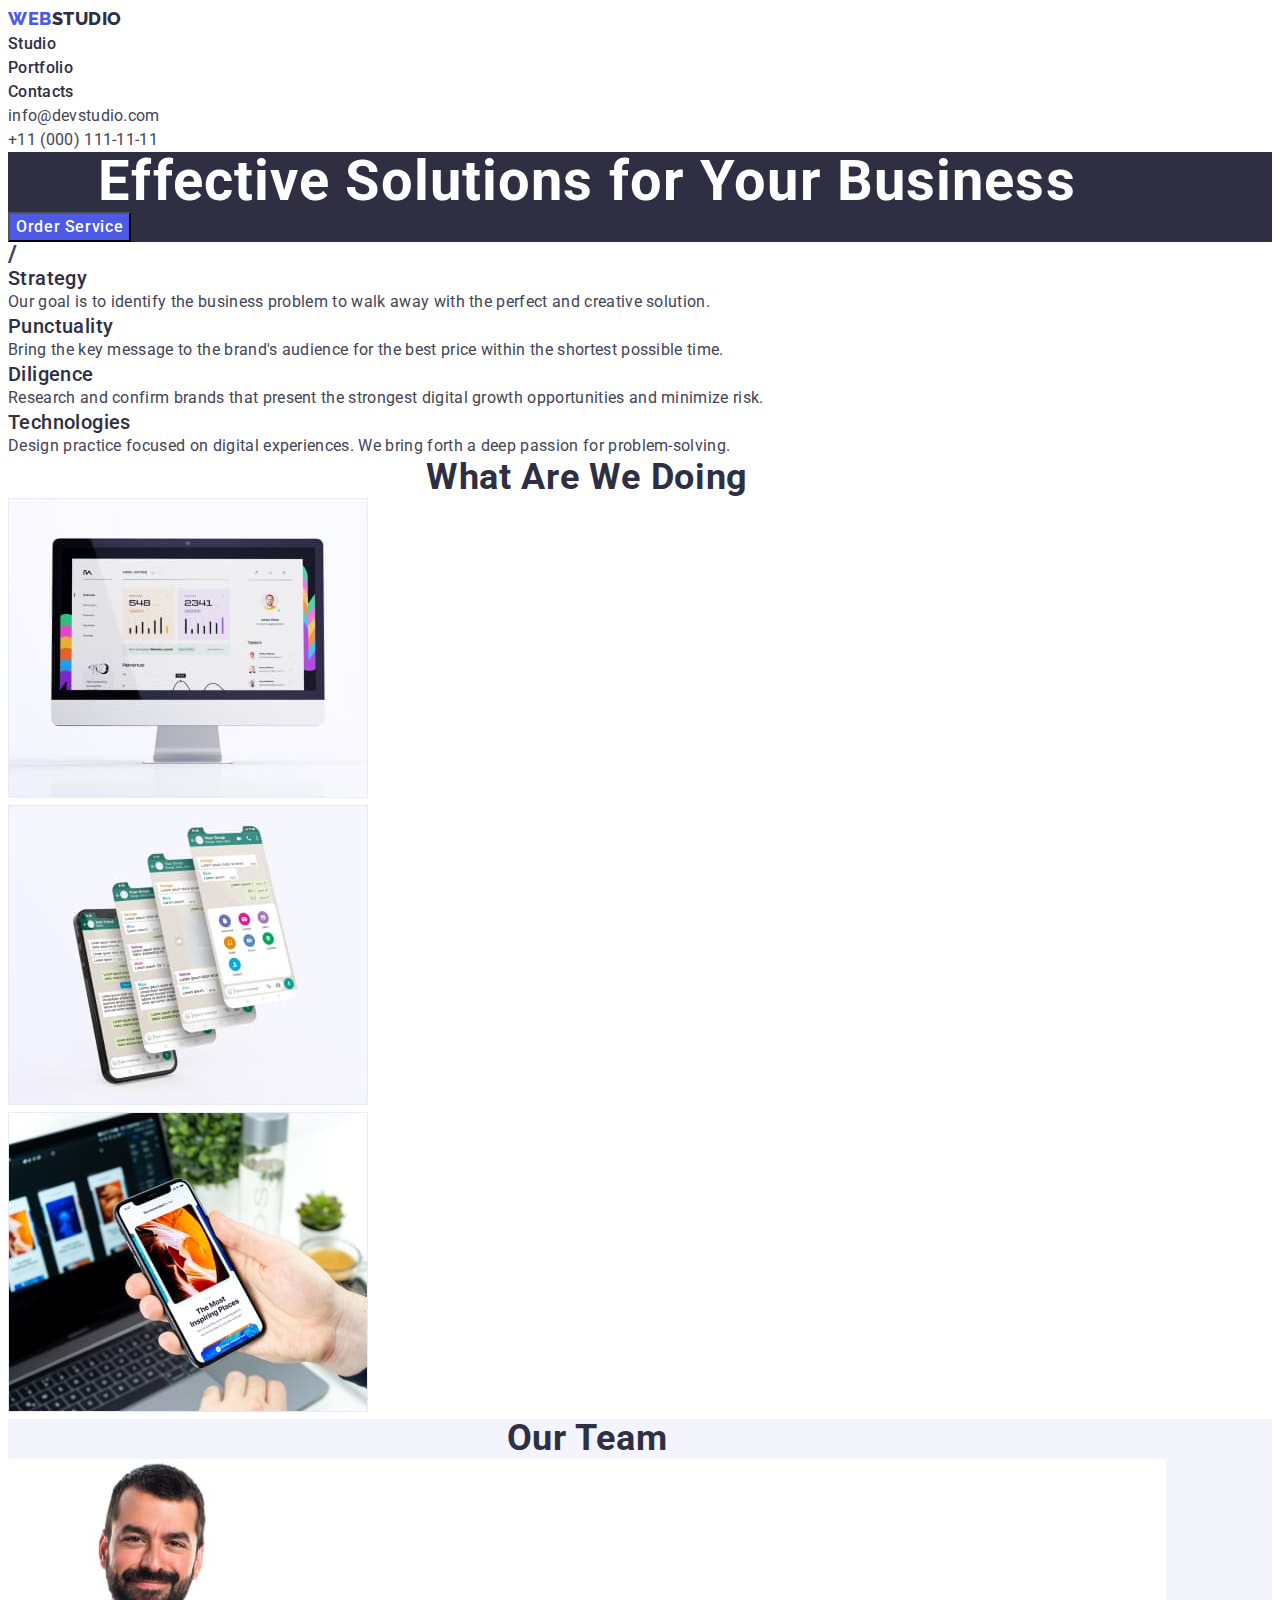
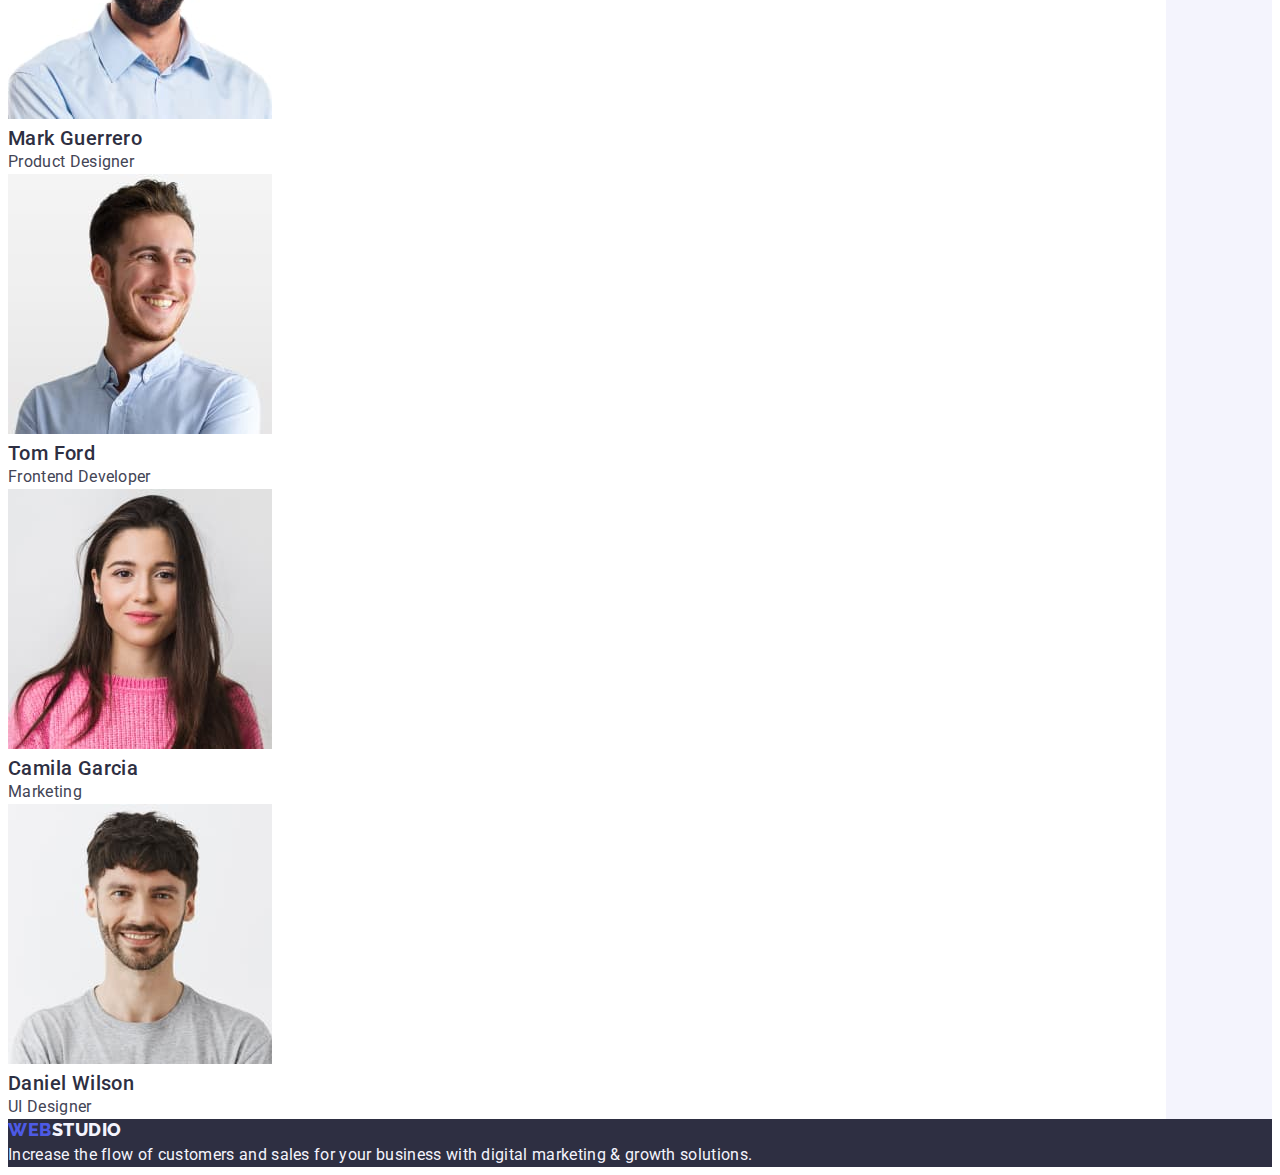
==== index.html @ 8034e217 "Summary" ====
<!DOCTYPE html>
<html lang="en">
<head>
    <meta charset="UTF-8">
    <meta name="viewport" content="width=device-width, initial-scale=1.0">
    <title>Studio</title>
    <link rel="preconnect" href="https://fonts.googleapis.com">
    <link rel="preconnect" href="https://fonts.gstatic.com" crossorigin>
    <link href="https://fonts.googleapis.com/css2?family=Raleway:wght@800&family=Roboto:wght@400;500;700;900&display=swap"
        rel="stylesheet">
    <link rel="stylesheet" href="css/styles.css">
    <link rel="stylesheet" href="node_modules/modern-normalize/modern-normalize.css">
</head>
<body>
    <header>
        <div class="container">
            <nav>
                <a class="link nav-logo" href="/">Web<span class="nav-span">Studio</span></a>
                <ul class="list">
                    <li><a class="link pages" href="./index.html">Studio</a></li>
                    <li><a class="link pages" href="./portfolio.html">Portfolio</a></li>
                    <li><a class="link pages" href="">Contacts</a></li>
                </ul>
            </nav>
            <address class="address">
                <ul class="list"> 
                    <li><a class="link contacts" href="mailto:info@devstudio.com">info@devstudio.com</a></li>
                    <li><a class="link contacts" href="tel:+110001111111">+11 (000) 111-11-11</a></li>
                </ul>
            </address>
        </div>
    </header>
    <main>
        <section class="top-html">
           <div class="container">
                <h1 class="top-heading">Effective Solutions for Your Business</h1>
                <button class="interactive order-button" type="button">Order Service</button>
            </div>
        </section>
        <section class="first-html">
            <div class="container">
                <h2>/</h2>
                <ul class="list">
                    <li><h3 class="third-header">Strategy</h3>
                        <p class="paragraph">Our goal is to identify the business
                            problem to walk away with the perfect 
                            and creative solution.</p>
                    </li>
                    <li><h3 class="third-header">Punctuality</h3>
                        <p class="paragraph">Bring the key message to
                            the brand's audience for the best price within 
                            the shortest possible time.</p>
                    </li>
                    <li><h3 class="third-header">Diligence</h3>
                        <p class="paragraph">Research and confirm brands that 
                            present the strongest digital 
                            growth opportunities 
                            and minimize risk.</p>
                    </li>
                    <li><h3 class="third-header">Technologies</h3>
                        <p class="paragraph">Design practice focused on 
                            digital experiences. We bring 
                            forth a deep passion 
                            for problem-solving.</p>
                    </li>
                </ul>
            </div>
        </section>
        <section class="second-html">
           <div class="container">
                <h2 class="second-heading">What are we doing</h2>
                <ul class="list">
                    <li> <img src="./images/imacphoto.jpg" width="360" height="300"  alt="old imac"> </li>
                    <li> <img src="./images/smartview.jpg" width="360" height="300" alt="phone with many views"> </li>
                    <li> <img src="./images/phone.jpg" width="360" height="300" alt="smartphone in hand"> </li>
                </ul>
            </div>
        </section>
        <section class="third-html">
            <div class="container">
                <h2 class="second-heading">Our Team</h2>
                    <ul class="list">
                        <li class="images-list">
                            <img src="./images/mark.jpg" width="264" height="260" alt="Man with black beard in bleu shirt">
                            <h3 class="third-header">Mark Guerrero</h3> 
                            <p class="paragraph">Product Designer</p>
                        </li>
                        <li class="images-list">
                            <img src="./images/tom.jpg" width="264" height="260" alt="A man with brown hair in blue shirt">
                            <h3 class="third-header">Tom Ford</h3> 
                            <p class="paragraph">Frontend Developer</p>
                        </li>
                        <li class="images-list">
                            <img src="./images/camila.jpg" width="264" height="260" alt="A woman with dark hair in pink jumper">
                            <h3 class="third-header">Camila Garcia</h3> 
                            <p class="paragraph">Marketing</p>
                        </li>
                        <li class="images-list">
                            <img src="./images/daniel.jpg" width="264" height="260" alt="A man with dark hair and short beard">
                            <h3 class="third-header">Daniel Wilson</h3> 
                            <p class="paragraph">UI Designer</p>
                        </li>
                    </ul>
            </div>
        </section>
    </main>
    <footer class="footer">
        <div class="container">
            <a class="link footer-logo" href="/">Web<span class="footer-span">Studio</span></a>
            <p class="footer-text">Increase the flow of customers and 
                sales for your business with digital 
                marketing &#38; growth solutions.</p>
        </div>
    </footer>
</body>
</html>
---- css/styles.css ----
body {
    font-family: Roboto, sans-serif;
        color: rgba(67, 68, 85, 1);
        background-color: var(--WHITE, #FFFFFF);
}
:root {
    font-family: Roboto, sans-serif;
    color: rgba(67, 68, 85, 1);
    background-color: var(--WHITE, #FFFFFF);
    font-size: 16px;
    font-style: normal;
    font-weight: 400;
    letter-spacing: 0.32px;
    line-height: 150%;
    
}
h1, h2, h3, h4, h5, h6, p, ul {
    margin: 0;
    padding: 0;
}
.link {
    text-decoration: none;
    color: var(--SLATE, #434455);
}

.link:hover {
    color: var(--SLATE, #434455);
}

.link:focus {
    color: var(--SLATE, #434455);
}

.address {
    font-style: normal;
}

.nav-logo {
    color: var(--IRIS, #4D5AE5);
    font-family: Raleway, sans-serif;
    font-size: 18px;
    font-weight: 800;
    line-height: 1.17;
    letter-spacing: 0.54px;
    text-transform: uppercase;
}

.nav-span {
    color: var(--NAVY-BLUE, #2E2F42);
    font-family: Raleway, sans-serif;
    font-size: 18px;
    font-weight: 800;
    line-height: 1.17;
    letter-spacing: 0.54px;
    text-transform: uppercase;
}

.pages {
    color: var(--NAVY-BLUE, #2E2F42);
    font-family: Roboto, sans-serif;
    font-size: 16px;
    font-weight: 500;
    line-height: 150%;
    letter-spacing: 0.32px;
    margin-left: 0;
    margin-right: 0;
}

.pages:hover {
    color: var(--OCEAN, #404BBF);
}

.pages:focus {
    color: var(--OCEAN, #404BBF);
}

.contacts {
    color: var(--SLATE, #434455);
    font-family: Roboto, sans-serif;
    font-size: 16px;
    font-style: normal;
    line-height: 150%;
    letter-spacing: 0.32px;
    margin-left: 0;
    margin-right: 0;
}

.contacts:hover {
    color: var(--OCEAN, #404BBF);
}

.contacts:focus {
    color: var(--OCEAN, #404BBF);
}

.top-html {
    background-color: var(--NAVY-BLUE, #2E2F42);
}

.top-html:focus {
    background-color: var(--OCEAN, #404BBF);
}

.top-heading {
    color: var(--WHITE, #FFF);
    text-align: center;
    font-family: Roboto, sans-serif;
    font-size: 56px;
    font-weight: 700;
    line-height: 107.143%;
    letter-spacing: 1.12px;
}

.order-button {
    background: var(--IRIS, #4D5AE5);
    color: var(--WHITE, #FFF);
    font-family: Roboto, sans-serif;
    font-size: 16px;
    font-weight: 500;
    line-height: 150%;
    letter-spacing: 0.64px;
    cursor: pointer;
}

.order-button:hover {
    color: var(--OCEAN, #404BBF);
    background-color: #404bbf;
    cursor: pointer;

}

.order-button:focus {
    color: var(--OCEAN, #404BBF);
    background-color: #404BBF;
}

.third-html {
    background-color: var(--CLOUD, #F4F4FD);
}

.list {
    list-style: none;
    background: var(--WHITE, #FFF);
}

.images-list {
    background: var(--WHITE, #FFF);
}


.buttons {
    border: 1px solid var(--CORNFLOWER, #E7E9FC);
    background: var(--CLOUD, #F4F4FD);
    color: var(--IRIS, #4D5AE5);
    text-align: center;
    font-family: Roboto, sans-serif;
    font-size: 16px;
    font-weight: 500;
    line-height: 150%;
    letter-spacing: 0.64px;
    margin-left: 0;
    margin-right: 0;
}

.buttons:hover {
    background: var(--OCEAN, #404BBF);
    color: var(--WHITE, #FFF);
    text-align: center;
    font-family: Roboto, sans-serif;
    font-size: 16px;
    font-weight: 500;
    line-height: 150%;
    letter-spacing: 0.64px;
    cursor: pointer;
}

.buttons:focus {
    background: var(--OCEAN, #404BBF);
    color: var(--WHITE, #FFF);
    text-align: center;
    font-family: Roboto, sans-serif;
    font-size: 16px;
    font-weight: 500;
    line-height: 150%;
    letter-spacing: 0.64px;
    cursor: pointer;
}

.second-heading {
    color: var(--NAVY-BLUE, #2E2F42);
    text-align: center;
    font-family: Roboto, sans-serif;
    font-size: 36px;
    font-weight: 700;
    line-height: 111.111%;
    letter-spacing: 0.72px;
    text-transform: capitalize;
}

.third-header {
    color: var(--NAVY-BLUE, #2E2F42);
    font-family: Roboto, sans-serif;
    font-size: 20px;
    font-weight: 500;
    line-height: 120%;
    letter-spacing: 0.4px;
}

.paragraph {
    font-size: 16px;
}

.portfolio-image-link:hover {
    color: var(--OCEAN, #404BBF);
}

.portfolio-image-link:focus {
    color: var(--OCEAN, #404BBF);
}

.portfolio-second-heading {
    color: var(--NAVY-BLUE, #2E2F42);
    font-family: Roboto;
    font-size: 20px;
    font-weight: 500;
    line-height: 1.2;
    letter-spacing: 0.4px;
}

.paragraph-link-portfolio {
    color: var(--SLATE, #434455);
    font-family: Roboto;
    font-size: 16px;
    font-weight: 400;
    line-height: 1.5;
    letter-spacing: 0.32px;
}

.footer {
    background: var(--NAVY-BLUE, #2E2F42);
}

.footer-logo {
    color: var(--IRIS, #4D5AE5);
    font-family: Raleway, sans-serif;
    font-size: 18px;
    font-weight: 800;
    line-height: 1.17;
    letter-spacing: 0.54px;
    text-transform: uppercase;
}

.footer-span {
    color: var(--CLOUD, #F4F4FD);
    font-family: Raleway, sans-serif;
    font-size: 18px;
    font-weight: 800;
    line-height: 1.17;

    letter-spacing: 0.54px;
    text-transform: uppercase;
}

.footer-text {
    color: var(--CLOUD, #F4F4FD);
    font-family: Roboto, sans-serif;
    font-size: 16px;
    line-height: 150%;
    letter-spacing: 0.32px;
    background-color: var(--NAVY-BLUE, #2E2F42);
}
.container{
    width: 1158px;
    margin-left: 0;
    margin-right: 0;
}
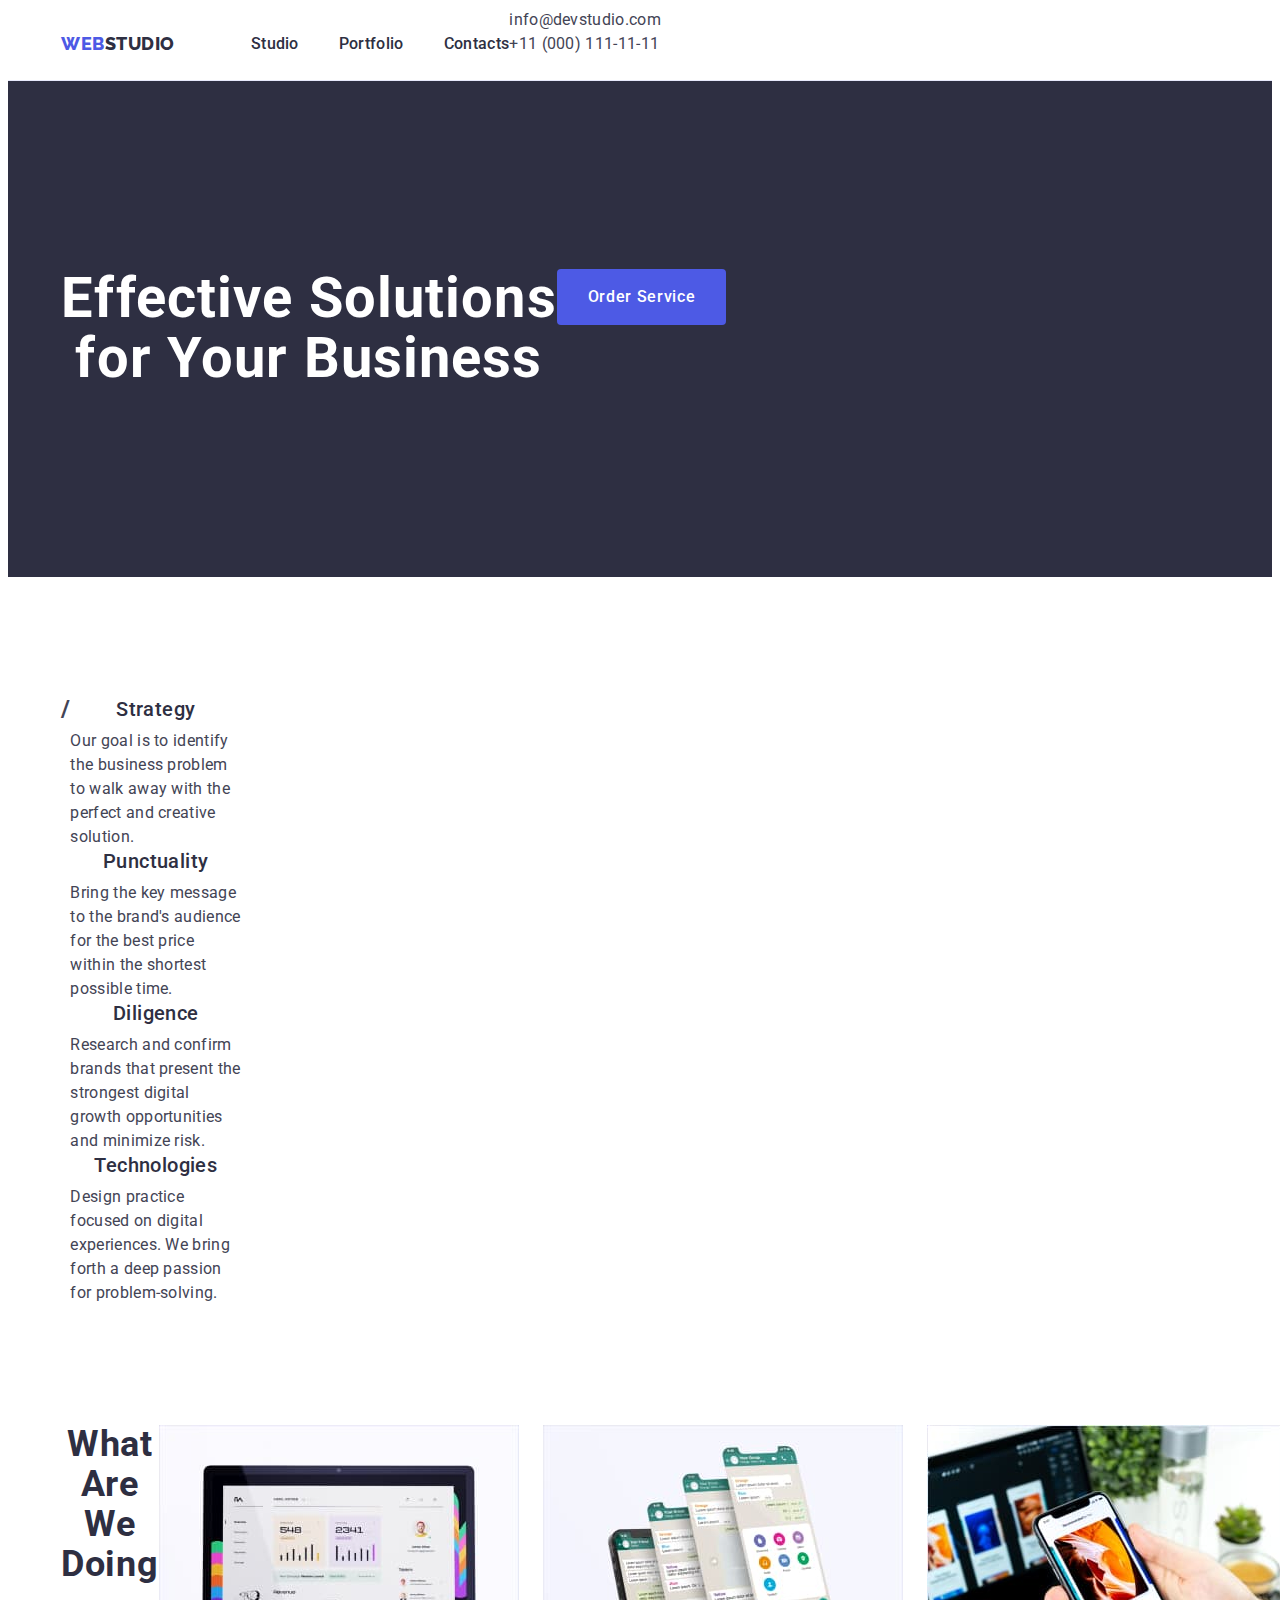
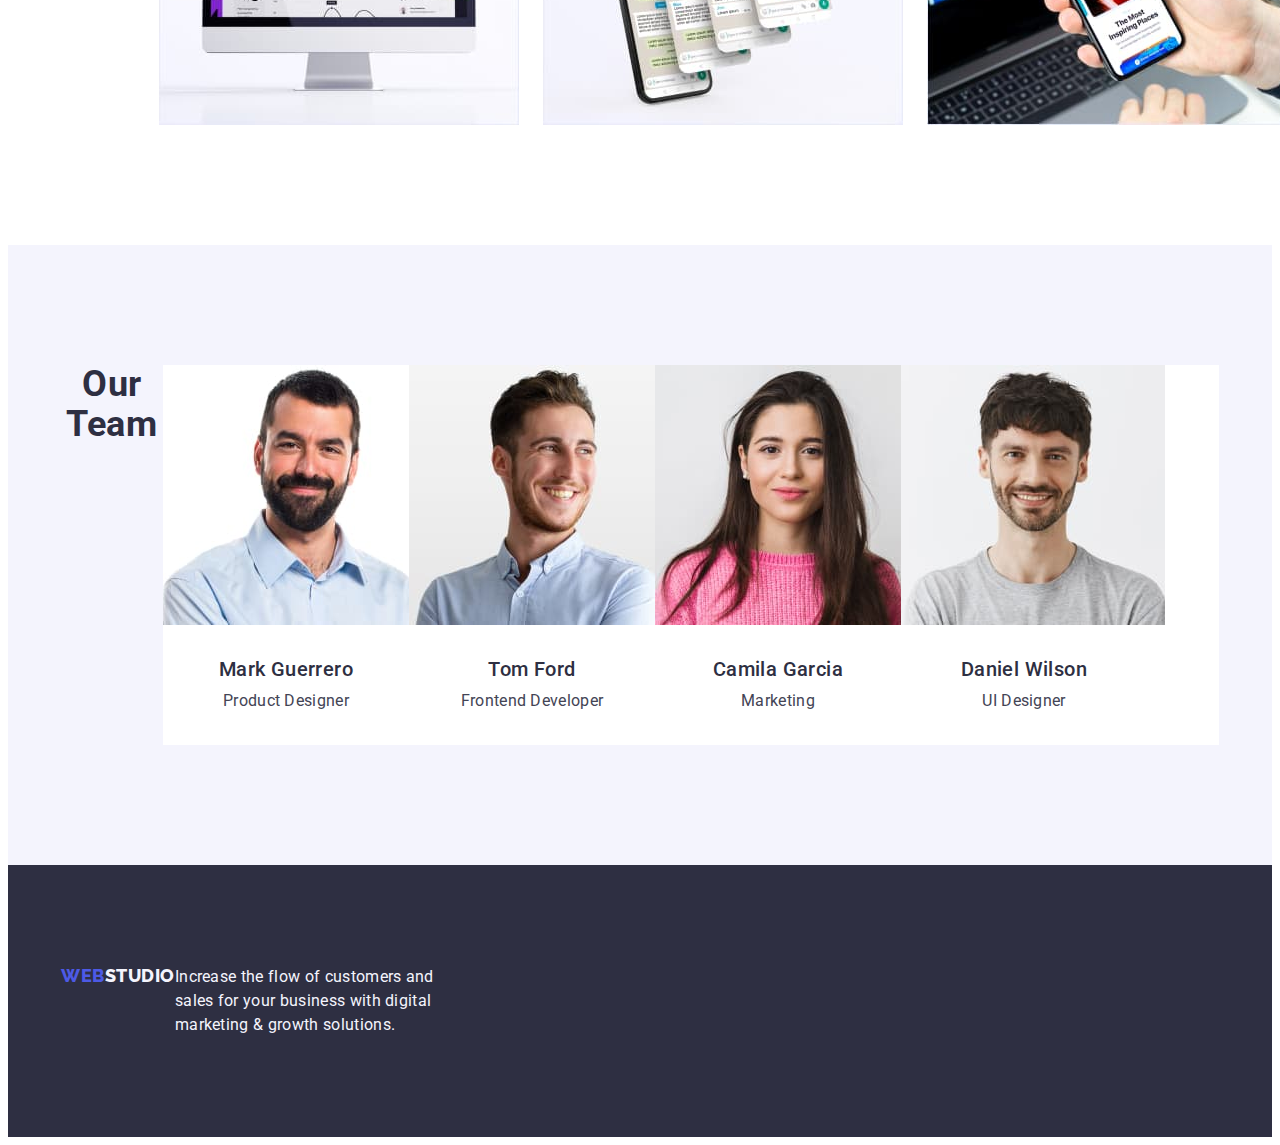
==== commit 2c2a6af2: "Summary2" ====
--- a/index.html
+++ b/index.html
@@ -12,11 +12,11 @@
     <link rel="stylesheet" href="node_modules/modern-normalize/modern-normalize.css">
 </head>
 <body>
-    <header>
+    <header class="header">
         <div class="container">
-            <nav>
-                <a class="link nav-logo" href="/">Web<span class="nav-span">Studio</span></a>
-                <ul class="list">
+            <nav class="navigation">
+                <a class="visually-hidden link nav-logo" href="/">Web<span class="nav-span">Studio</span></a>
+                <ul class="list menu">
                     <li><a class="link pages" href="./index.html">Studio</a></li>
                     <li><a class="link pages" href="./portfolio.html">Portfolio</a></li>
                     <li><a class="link pages" href="">Contacts</a></li>
@@ -39,25 +39,25 @@
         </section>
         <section class="first-html">
             <div class="container">
-                <h2>/</h2>
-                <ul class="list">
-                    <li><h3 class="third-header">Strategy</h3>
+                <h2 class="visually-hidden">/</h2>
+                <ul class="list first-html-list">
+                    <li class="first-point-one"><h3 class="third-header">Strategy</h3>
                         <p class="paragraph">Our goal is to identify the business
                             problem to walk away with the perfect 
                             and creative solution.</p>
                     </li>
-                    <li><h3 class="third-header">Punctuality</h3>
+                    <li class="first-point-one"><h3 class="third-header">Punctuality</h3>
                         <p class="paragraph">Bring the key message to
                             the brand's audience for the best price within 
                             the shortest possible time.</p>
                     </li>
-                    <li><h3 class="third-header">Diligence</h3>
+                    <li class="first-point-one"><h3 class="third-header">Diligence</h3>
                         <p class="paragraph">Research and confirm brands that 
                             present the strongest digital 
                             growth opportunities 
                             and minimize risk.</p>
                     </li>
-                    <li><h3 class="third-header">Technologies</h3>
+                    <li class="first-point-one"><h3 class="third-header">Technologies</h3>
                         <p class="paragraph">Design practice focused on 
                             digital experiences. We bring 
                             forth a deep passion 
@@ -69,36 +69,44 @@
         <section class="second-html">
            <div class="container">
                 <h2 class="second-heading">What are we doing</h2>
-                <ul class="list">
-                    <li> <img src="./images/imacphoto.jpg" width="360" height="300"  alt="old imac"> </li>
-                    <li> <img src="./images/smartview.jpg" width="360" height="300" alt="phone with many views"> </li>
-                    <li> <img src="./images/phone.jpg" width="360" height="300" alt="smartphone in hand"> </li>
+                <ul class="list second-html-list">
+                    <li class="second-point-one"> <img src="./images/imacphoto.jpg" width="360" height="300"  alt="old imac"> </li>
+                    <li class="second-point-one"> <img src="./images/smartview.jpg" width="360" height="300" alt="phone with many views"> </li>
+                    <li class="second-point-one"> <img src="./images/phone.jpg" width="360" height="300" alt="smartphone in hand"> </li>
                 </ul>
             </div>
         </section>
         <section class="third-html">
             <div class="container">
-                <h2 class="second-heading">Our Team</h2>
-                    <ul class="list">
+                <h2 class="third-heading">Our Team</h2>
+                    <ul class="list third-html-list">
                         <li class="images-list">
                             <img src="./images/mark.jpg" width="264" height="260" alt="Man with black beard in bleu shirt">
-                            <h3 class="third-header">Mark Guerrero</h3> 
-                            <p class="paragraph">Product Designer</p>
+                            <div class="employees">
+                                <h3 class="third-header">Mark Guerrero</h3> 
+                                <p class="paragraph-employee">Product Designer</p>
+                            </div>
                         </li>
                         <li class="images-list">
                             <img src="./images/tom.jpg" width="264" height="260" alt="A man with brown hair in blue shirt">
-                            <h3 class="third-header">Tom Ford</h3> 
-                            <p class="paragraph">Frontend Developer</p>
+                            <div class="employees">
+                                <h3 class="third-header">Tom Ford</h3> 
+                                <p class="paragraph-employee">Frontend Developer</p>
+                            </div>
                         </li>
                         <li class="images-list">
                             <img src="./images/camila.jpg" width="264" height="260" alt="A woman with dark hair in pink jumper">
-                            <h3 class="third-header">Camila Garcia</h3> 
-                            <p class="paragraph">Marketing</p>
+                            <div class="employees">
+                                <h3 class="third-header">Camila Garcia</h3> 
+                                <p class="paragraph-employee">Marketing</p>
+                            </div>
                         </li>
                         <li class="images-list">
                             <img src="./images/daniel.jpg" width="264" height="260" alt="A man with dark hair and short beard">
-                            <h3 class="third-header">Daniel Wilson</h3> 
-                            <p class="paragraph">UI Designer</p>
+                            <div class="employees">
+                                <h3 class="third-header">Daniel Wilson</h3> 
+                                <p class="paragraph-employee">UI Designer</p>
+                            </div>
                         </li>
                     </ul>
             </div>
--- a/css/styles.css
+++ b/css/styles.css
@@ -12,12 +12,19 @@
     font-weight: 400;
     letter-spacing: 0.32px;
     line-height: 150%;
-    
 }
 h1, h2, h3, h4, h5, h6, p, ul {
     margin: 0;
     padding: 0;
 }
+img {
+    display: block;
+}
+.list {
+    list-style: none;
+    background: var(--WHITE, #FFF);
+}
+
 .link {
     text-decoration: none;
     color: var(--SLATE, #434455);
@@ -30,7 +37,9 @@
 .link:focus {
     color: var(--SLATE, #434455);
 }
-
+.header{
+    border-bottom: 1px solid #e7e9fc;
+}
 .address {
     font-style: normal;
 }
@@ -43,6 +52,7 @@
     line-height: 1.17;
     letter-spacing: 0.54px;
     text-transform: uppercase;
+    margin-right: 76px;
 }
 
 .nav-span {
@@ -54,7 +64,10 @@
     letter-spacing: 0.54px;
     text-transform: uppercase;
 }
-
+.menu{
+    display: flex;
+    gap: 40px;
+}
 .pages {
     color: var(--NAVY-BLUE, #2E2F42);
     font-family: Roboto, sans-serif;
@@ -64,6 +77,9 @@
     letter-spacing: 0.32px;
     margin-left: 0;
     margin-right: 0;
+    padding: 24px 0;
+    display: flex;
+    gap: 40px;
 }
 
 .pages:hover {
@@ -95,6 +111,7 @@
 
 .top-html {
     background-color: var(--NAVY-BLUE, #2E2F42);
+    padding: 188px 0;
 }
 
 .top-html:focus {
@@ -109,6 +126,7 @@
     font-weight: 700;
     line-height: 107.143%;
     letter-spacing: 1.12px;
+    max-width: 496px;
 }
 
 .order-button {
@@ -120,6 +138,11 @@
     line-height: 150%;
     letter-spacing: 0.64px;
     cursor: pointer;
+    display: block;
+    min-width: 169px;
+    height: 56px;
+    border: none;
+    border-radius: 4px;
 }
 
 .order-button:hover {
@@ -133,60 +156,21 @@
     color: var(--OCEAN, #404BBF);
     background-color: #404BBF;
 }
+.first-html{
+    padding: 120px 0;
+}
+.first-html-list{
+    gap: 24px;
+}
+.first-point-one{
+    width: calc((100% - 72px) / 4);
+}   
 
 .third-html {
     background-color: var(--CLOUD, #F4F4FD);
-}
-
-.list {
-    list-style: none;
-    background: var(--WHITE, #FFF);
-}
-
-.images-list {
-    background: var(--WHITE, #FFF);
-}
-
-
-.buttons {
-    border: 1px solid var(--CORNFLOWER, #E7E9FC);
-    background: var(--CLOUD, #F4F4FD);
-    color: var(--IRIS, #4D5AE5);
-    text-align: center;
-    font-family: Roboto, sans-serif;
-    font-size: 16px;
-    font-weight: 500;
-    line-height: 150%;
-    letter-spacing: 0.64px;
-    margin-left: 0;
-    margin-right: 0;
-}
-
-.buttons:hover {
-    background: var(--OCEAN, #404BBF);
-    color: var(--WHITE, #FFF);
-    text-align: center;
-    font-family: Roboto, sans-serif;
-    font-size: 16px;
-    font-weight: 500;
-    line-height: 150%;
-    letter-spacing: 0.64px;
-    cursor: pointer;
-}
-
-.buttons:focus {
-    background: var(--OCEAN, #404BBF);
-    color: var(--WHITE, #FFF);
-    text-align: center;
-    font-family: Roboto, sans-serif;
-    font-size: 16px;
-    font-weight: 500;
-    line-height: 150%;
-    letter-spacing: 0.64px;
-    cursor: pointer;
-}
-
-.second-heading {
+    padding: 120px 0;
+}
+.third-heading{
     color: var(--NAVY-BLUE, #2E2F42);
     text-align: center;
     font-family: Roboto, sans-serif;
@@ -195,6 +179,111 @@
     line-height: 111.111%;
     letter-spacing: 0.72px;
     text-transform: capitalize;
+    margin-bottom: 72px;
+
+}
+.third-html-list{
+    display: flex;
+}
+
+.images-list {
+    background: var(--WHITE, #FFF);
+    width: calc((100% - 72px) / 4);
+    border-radius: 0px 0px 4px 4px;
+}
+
+.employees{
+    padding: 32px 0px;
+
+}
+
+.buttons-list {
+    display: flex;
+    justify-content: center;
+    gap: 24px;
+    margin-bottom: 72px,
+}
+
+.buttons {
+    border: 1px solid var(--CORNFLOWER, #E7E9FC);
+    background: var(--CLOUD, #F4F4FD);
+    color: var(--IRIS, #4D5AE5);
+    text-align: center;
+    font-family: Roboto, sans-serif;
+    font-size: 16px;
+    font-weight: 500;
+    line-height: 150%;
+    letter-spacing: 0.64px;
+    padding: 12px 24px;
+    border-radius: 4px;
+
+}
+
+.buttons:hover {
+    background: var(--OCEAN, #404BBF);
+    color: var(--WHITE, #FFF);
+    text-align: center;
+    font-family: Roboto, sans-serif;
+    font-size: 16px;
+    font-weight: 500;
+    line-height: 150%;
+    letter-spacing: 0.64px;
+    cursor: pointer;
+    border: 1px solid transparent;
+}
+
+.buttons:focus {
+    background: var(--OCEAN, #404BBF);
+    color: var(--WHITE, #FFF);
+    text-align: center;
+    font-family: Roboto, sans-serif;
+    font-size: 16px;
+    font-weight: 500;
+    line-height: 150%;
+    letter-spacing: 0.64px;
+    cursor: pointer;
+    border: 1px solid transparent;
+}
+
+.portfolio-images-list{
+    display: flex;
+    flex-wrap: wrap;
+    column-gap: 24px;
+    row-gap: 48px;
+}
+.offers{
+    width: calc((100% - 48px) / 3);
+}
+
+.offer-container{
+    padding: 32px 16px;
+    border: 1px solid #e7e9fc;
+    border-top: none;
+    margin-bottom: 8px,
+}
+.second-html{
+    padding-bottom: 120px;
+}
+.second-heading {
+    color: var(--NAVY-BLUE, #2E2F42);
+    text-align: center;
+    font-family: Roboto, sans-serif;
+    font-size: 36px;
+    font-weight: 700;
+    line-height: 111.111%;
+    letter-spacing: 0.72px;
+    text-transform: capitalize;
+    margin-bottom: 72px;
+}
+
+.second-html-list{
+    display: flex;
+    gap: 24px;
+
+}
+
+.second-point-one{
+    width: calc((100% - 48px) / 3);
 }
 
 .third-header {
@@ -204,12 +293,21 @@
     font-weight: 500;
     line-height: 120%;
     letter-spacing: 0.4px;
+    margin-bottom: 8px;
+    text-align: center;
+    margin-bottom: 8px;
 }
 
 .paragraph {
     font-size: 16px;
 }
-
+.paragraph-employee{
+    font-size: 16px;
+    text-align: center
+}
+.portfolio-section-one{
+    padding: 96px 0 120px 0
+}
 .portfolio-image-link:hover {
     color: var(--OCEAN, #404BBF);
 }
@@ -238,6 +336,7 @@
 
 .footer {
     background: var(--NAVY-BLUE, #2E2F42);
+    padding: 100px 0;
 }
 
 .footer-logo {
@@ -248,6 +347,7 @@
     line-height: 1.17;
     letter-spacing: 0.54px;
     text-transform: uppercase;
+    display: inline-block;
 }
 
 .footer-span {
@@ -268,9 +368,16 @@
     line-height: 150%;
     letter-spacing: 0.32px;
     background-color: var(--NAVY-BLUE, #2E2F42);
+    max-width: 264px;
 }
 .container{
+    display: flex;
     width: 1158px;
-    margin-left: 0;
-    margin-right: 0;
+    margin: 0 auto;
+    padding-left: 15px;
+    padding-right: 15px;
+}
+.navigation{
+    display: flex;
+    align-items: center;
 }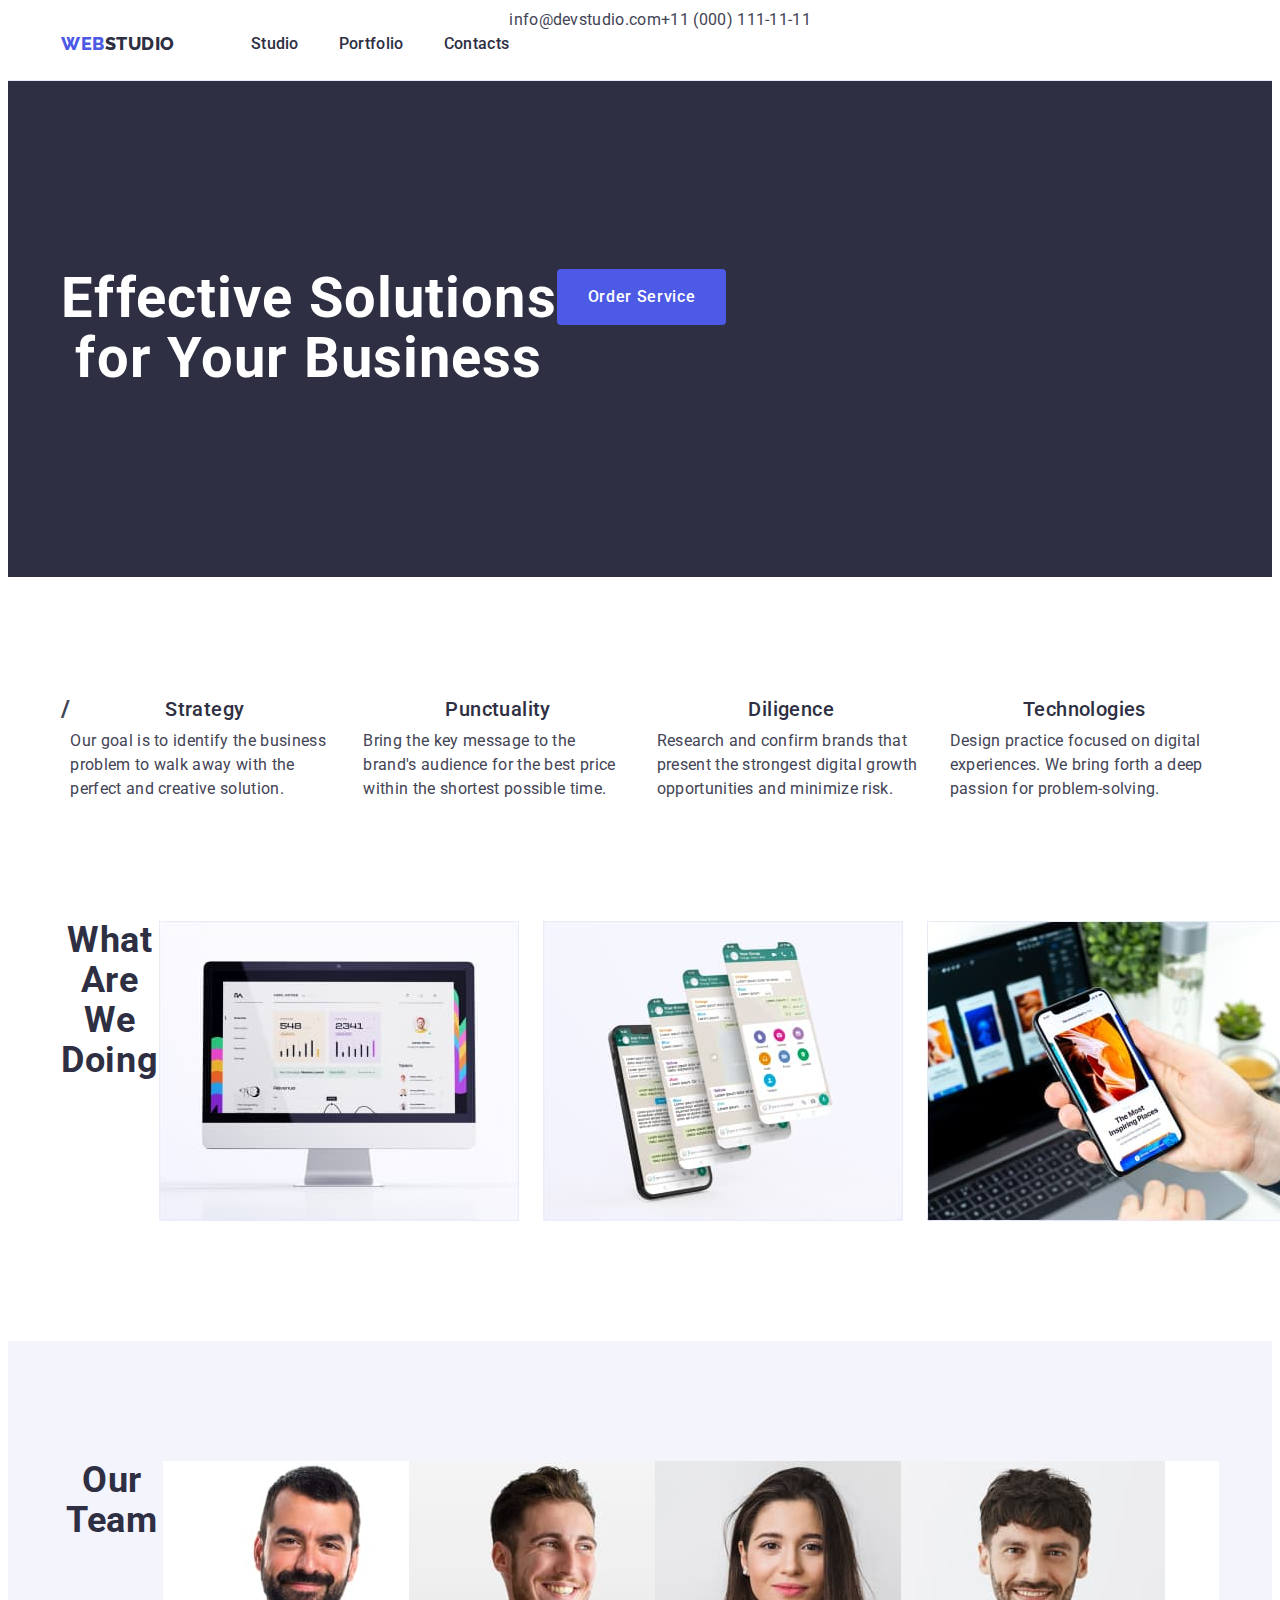
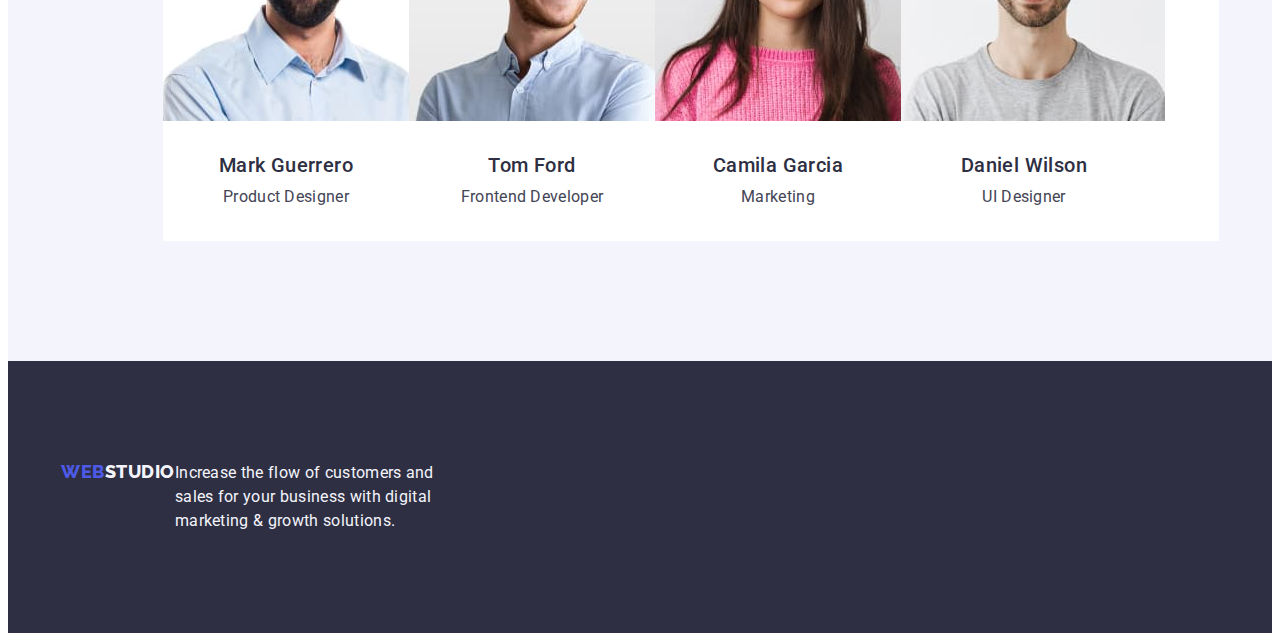
==== commit 43340c30: "summary" ====
--- a/index.html
+++ b/index.html
@@ -4,12 +4,13 @@
     <meta charset="UTF-8">
     <meta name="viewport" content="width=device-width, initial-scale=1.0">
     <title>Studio</title>
+    <link rel="stylesheet" href="node_modules/modern-normalize/modern-normalize.css">
     <link rel="preconnect" href="https://fonts.googleapis.com">
     <link rel="preconnect" href="https://fonts.gstatic.com" crossorigin>
     <link href="https://fonts.googleapis.com/css2?family=Raleway:wght@800&family=Roboto:wght@400;500;700;900&display=swap"
         rel="stylesheet">
     <link rel="stylesheet" href="css/styles.css">
-    <link rel="stylesheet" href="node_modules/modern-normalize/modern-normalize.css">
+    
 </head>
 <body>
     <header class="header">
--- a/css/styles.css
+++ b/css/styles.css
@@ -23,6 +23,7 @@
 .list {
     list-style: none;
     background: var(--WHITE, #FFF);
+    display: flex;
 }
 
 .link {
@@ -42,6 +43,8 @@
 }
 .address {
     font-style: normal;
+    display: flex;
+    gap: 40px;
 }
 
 .nav-logo {
@@ -160,6 +163,7 @@
     padding: 120px 0;
 }
 .first-html-list{
+    display: flex;
     gap: 24px;
 }
 .first-point-one{
@@ -169,6 +173,7 @@
 .third-html {
     background-color: var(--CLOUD, #F4F4FD);
     padding: 120px 0;
+    gap: 24px;
 }
 .third-heading{
     color: var(--NAVY-BLUE, #2E2F42);
@@ -201,7 +206,7 @@
     display: flex;
     justify-content: center;
     gap: 24px;
-    margin-bottom: 72px,
+    margin-bottom: 72px;
 }
 
 .buttons {
@@ -250,6 +255,7 @@
     flex-wrap: wrap;
     column-gap: 24px;
     row-gap: 48px;
+    width: calc((100% - 48px) / 3);
 }
 .offers{
     width: calc((100% - 48px) / 3);
@@ -259,7 +265,7 @@
     padding: 32px 16px;
     border: 1px solid #e7e9fc;
     border-top: none;
-    margin-bottom: 8px,
+    margin-bottom: 8px;
 }
 .second-html{
     padding-bottom: 120px;
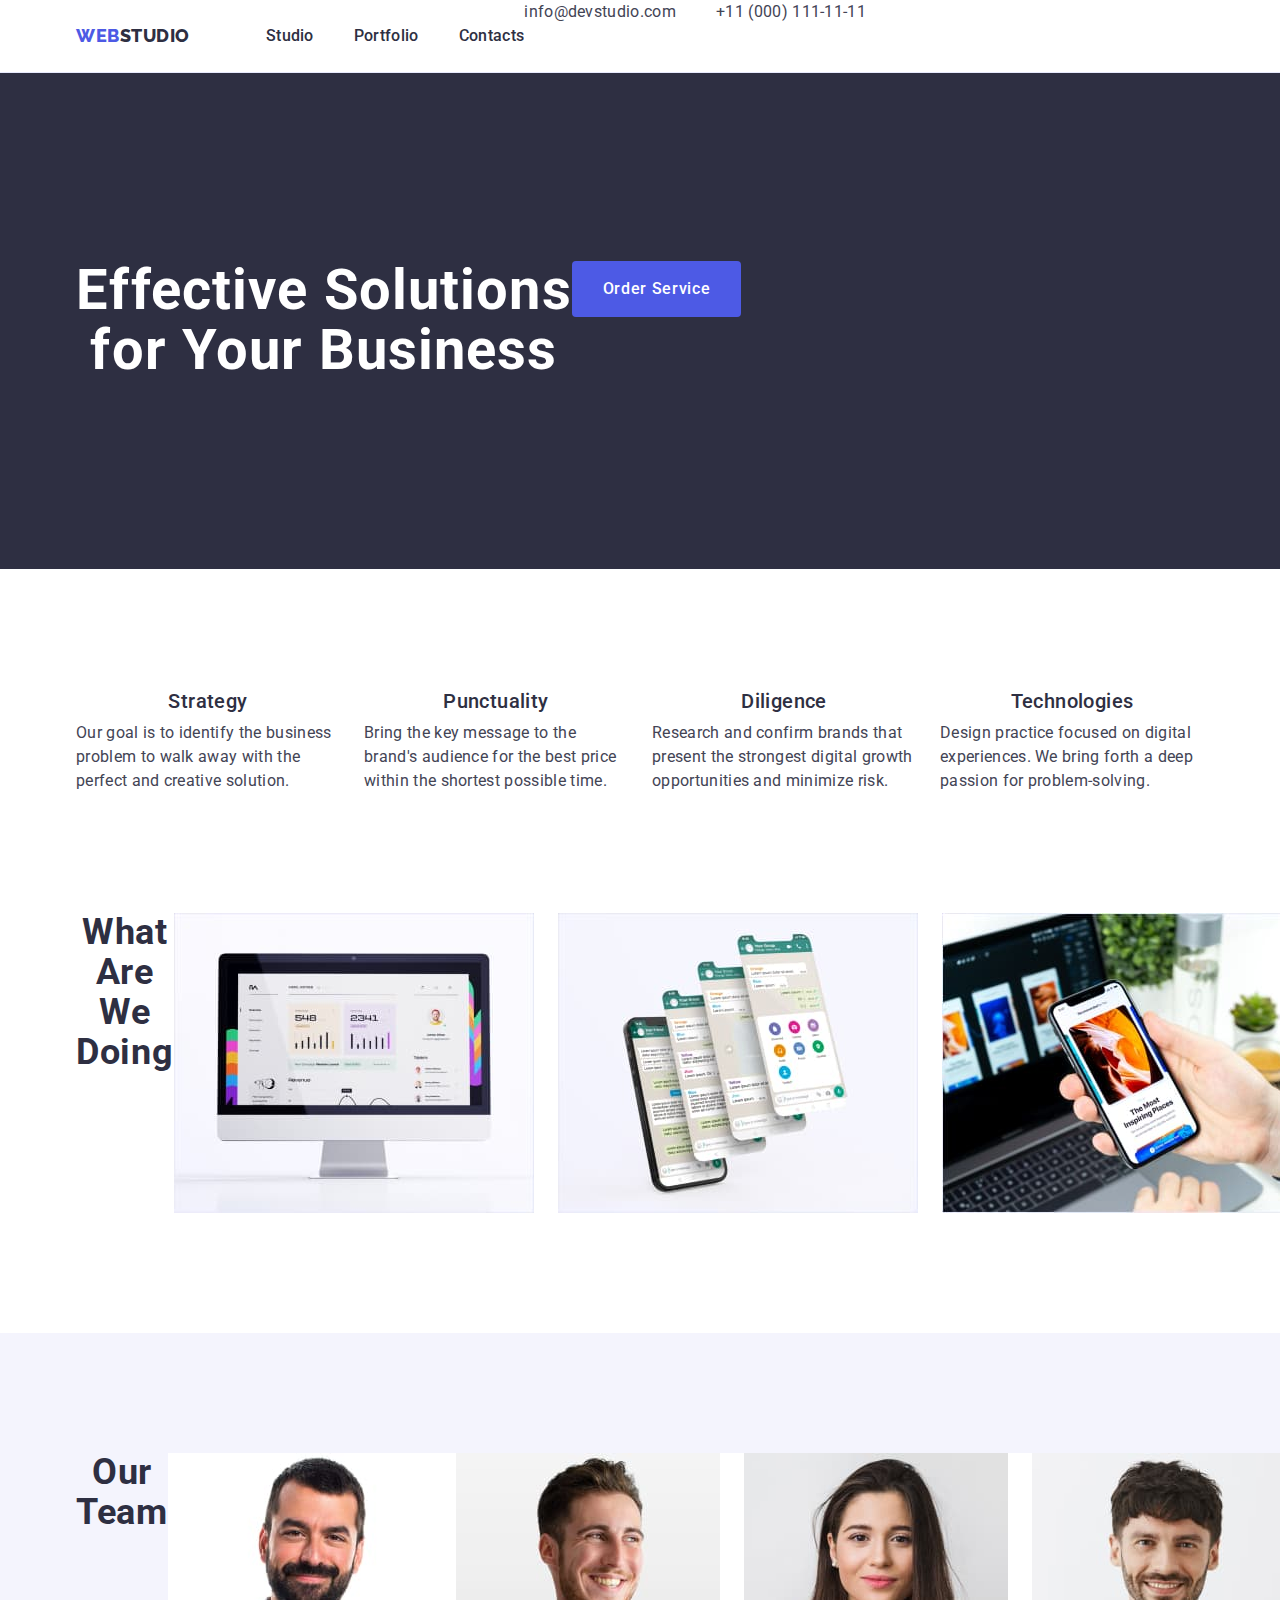
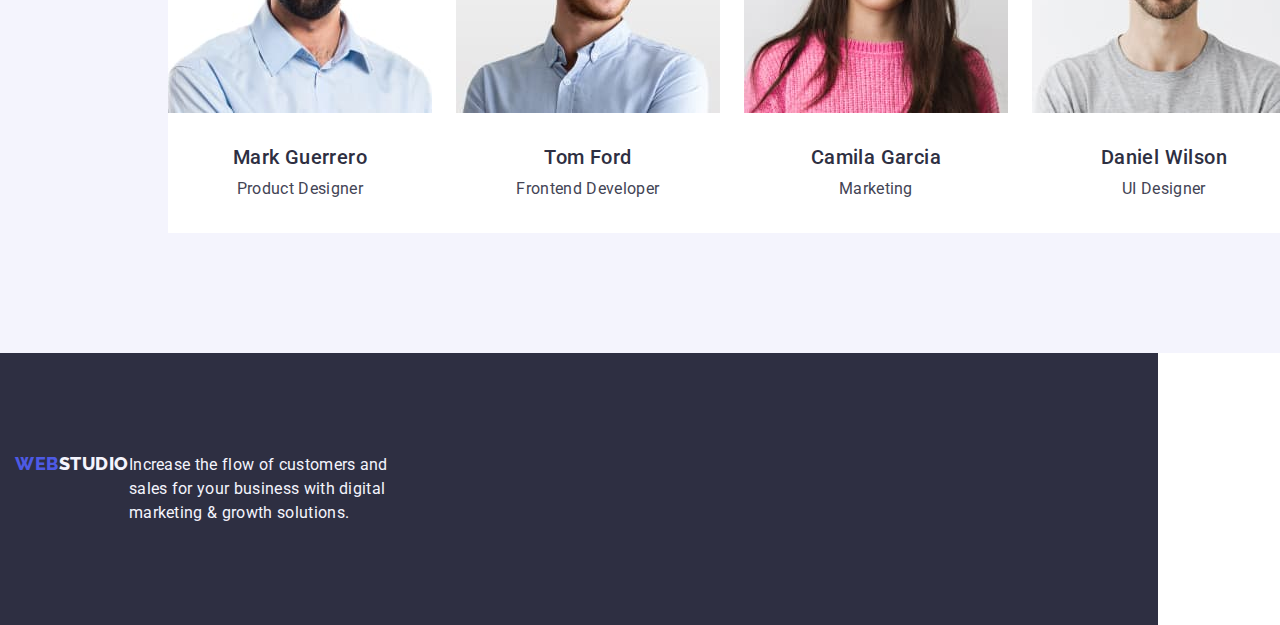
==== commit 7ee12a4c: "summary" ====
--- a/index.html
+++ b/index.html
@@ -4,7 +4,7 @@
     <meta charset="UTF-8">
     <meta name="viewport" content="width=device-width, initial-scale=1.0">
     <title>Studio</title>
-    <link rel="stylesheet" href="node_modules/modern-normalize/modern-normalize.css">
+    <link rel="stylesheet" href="https://cdnjs.cloudflare.com/ajax/libs/modern-normalize/1.0.0/modern-normalize.min.css" />
     <link rel="preconnect" href="https://fonts.googleapis.com">
     <link rel="preconnect" href="https://fonts.gstatic.com" crossorigin>
     <link href="https://fonts.googleapis.com/css2?family=Raleway:wght@800&family=Roboto:wght@400;500;700;900&display=swap"
@@ -16,7 +16,7 @@
     <header class="header">
         <div class="container">
             <nav class="navigation">
-                <a class="visually-hidden link nav-logo" href="/">Web<span class="nav-span">Studio</span></a>
+                <a class="link nav-logo" href="/">Web<span class="nav-span">Studio</span></a>
                 <ul class="list menu">
                     <li><a class="link pages" href="./index.html">Studio</a></li>
                     <li><a class="link pages" href="./portfolio.html">Portfolio</a></li>
@@ -24,7 +24,7 @@
                 </ul>
             </nav>
             <address class="address">
-                <ul class="list"> 
+                <ul class="list addresslist"> 
                     <li><a class="link contacts" href="mailto:info@devstudio.com">info@devstudio.com</a></li>
                     <li><a class="link contacts" href="tel:+110001111111">+11 (000) 111-11-11</a></li>
                 </ul>
--- a/css/styles.css
+++ b/css/styles.css
@@ -17,6 +17,9 @@
     margin: 0;
     padding: 0;
 }
+.visually-hidden {
+    display: none;
+}
 img {
     display: block;
 }
@@ -47,6 +50,9 @@
     gap: 40px;
 }
 
+.addresslist{
+    gap: 40px;
+}
 .nav-logo {
     color: var(--IRIS, #4D5AE5);
     font-family: Raleway, sans-serif;
@@ -189,6 +195,7 @@
 }
 .third-html-list{
     display: flex;
+    gap: 24px;
 }
 
 .images-list {
@@ -254,18 +261,16 @@
     display: flex;
     flex-wrap: wrap;
     column-gap: 24px;
-    row-gap: 48px;
-    width: calc((100% - 48px) / 3);
+    row-gap: 48px;    
 }
 .offers{
-    width: calc((100% - 48px) / 3);
+    width: calc(100% - 48px) / 3;
 }
 
 .offer-container{
     padding: 32px 16px;
     border: 1px solid #e7e9fc;
     border-top: none;
-    margin-bottom: 8px;
 }
 .second-html{
     padding-bottom: 120px;
@@ -329,6 +334,7 @@
     font-weight: 500;
     line-height: 1.2;
     letter-spacing: 0.4px;
+    margin-bottom: 8px
 }
 
 .paragraph-link-portfolio {
@@ -343,6 +349,7 @@
 .footer {
     background: var(--NAVY-BLUE, #2E2F42);
     padding: 100px 0;
+    display: inline-block;
 }
 
 .footer-logo {
@@ -354,6 +361,7 @@
     letter-spacing: 0.54px;
     text-transform: uppercase;
     display: inline-block;
+    margin-bottom: 16px;
 }
 
 .footer-span {
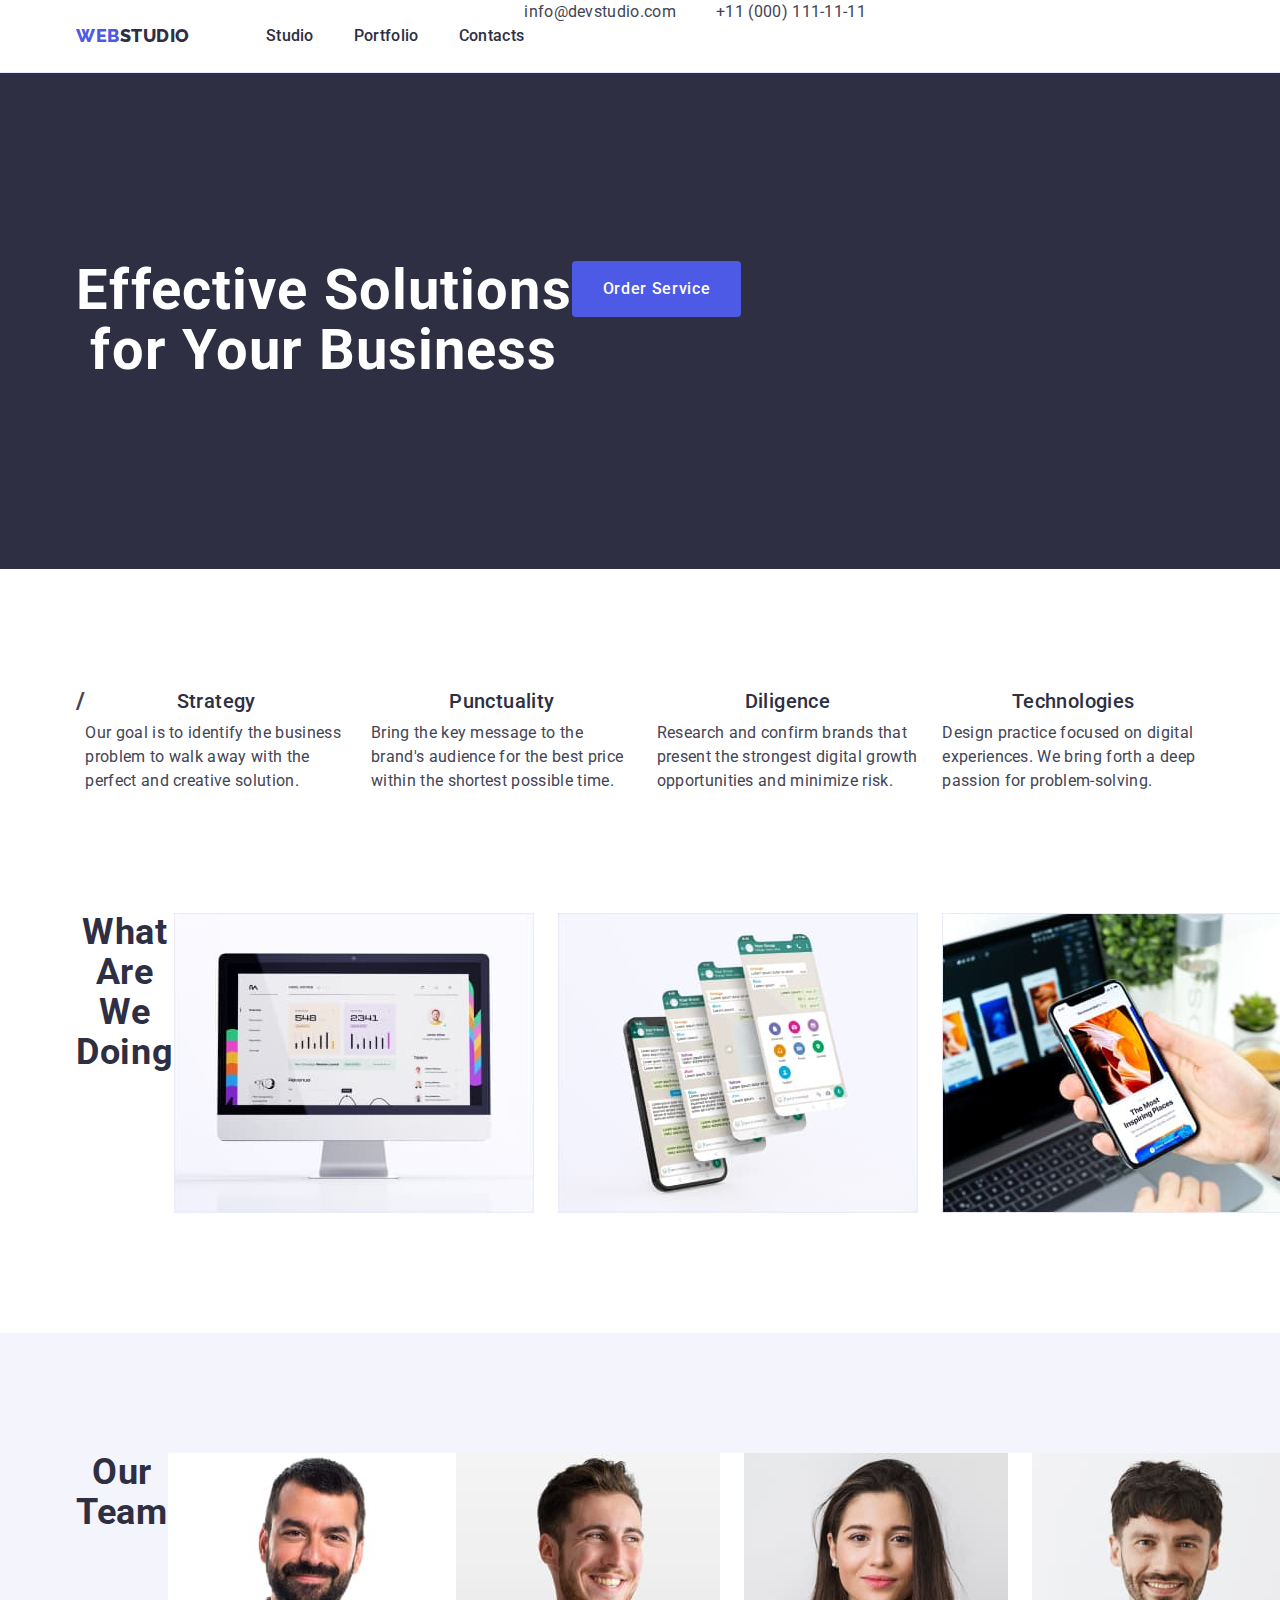
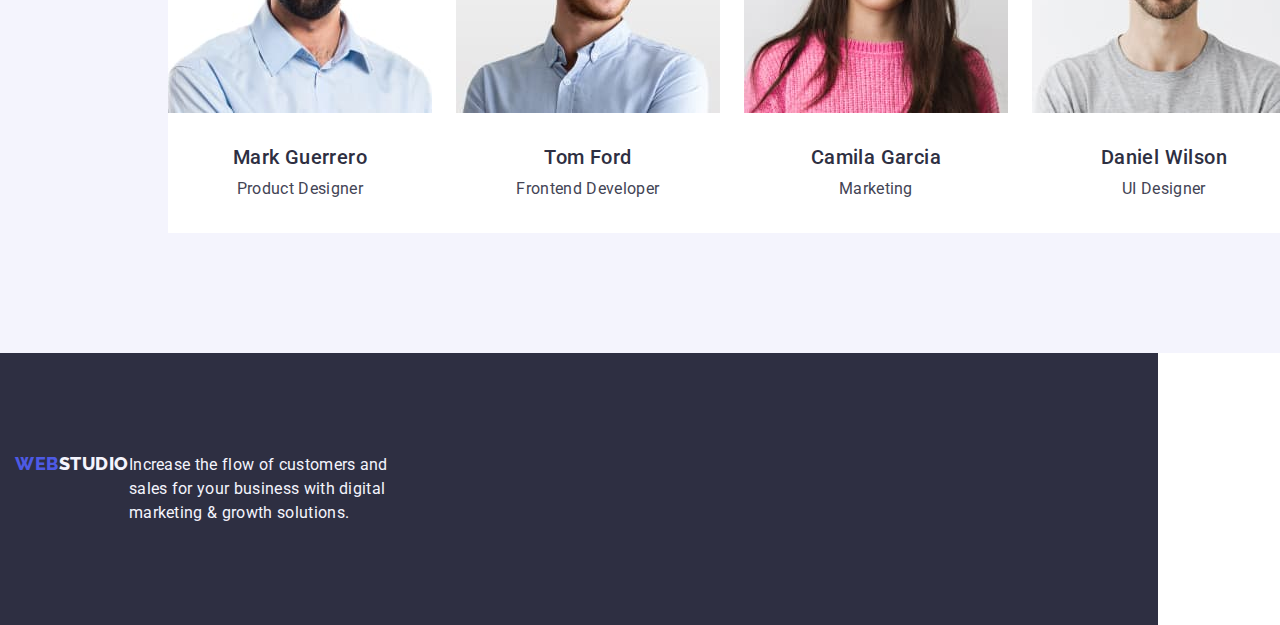
==== commit 19a0ba5c: "summary" ====
--- a/index.html
+++ b/index.html
@@ -40,7 +40,7 @@
         </section>
         <section class="first-html">
             <div class="container">
-                <h2 class="visually-hidden">/</h2>
+                <h2 class=".visually-hidden ">/</h2>
                 <ul class="list first-html-list">
                     <li class="first-point-one"><h3 class="third-header">Strategy</h3>
                         <p class="paragraph">Our goal is to identify the business
--- a/css/styles.css
+++ b/css/styles.css
@@ -18,7 +18,7 @@
     padding: 0;
 }
 .visually-hidden {
-    display: none;
+    visibility: hidden;
 }
 img {
     display: block;
@@ -32,6 +32,14 @@
 .link {
     text-decoration: none;
     color: var(--SLATE, #434455);
+}
+
+.container {
+    display: flex;
+    width: 1158px;
+    margin: 0 auto;
+    padding-left: 15px;
+    padding-right: 15px;
 }
 
 .link:hover {
@@ -264,13 +272,14 @@
     row-gap: 48px;    
 }
 .offers{
-    width: calc(100% - 48px) / 3;
+    width: calc((100% - 48px) / 3);
 }
 
 .offer-container{
-    padding: 32px 16px;
+    
     border: 1px solid #e7e9fc;
     border-top: none;
+    padding: 32px 16px;
 }
 .second-html{
     padding-bottom: 120px;
@@ -370,9 +379,9 @@
     font-size: 18px;
     font-weight: 800;
     line-height: 1.17;
-
     letter-spacing: 0.54px;
     text-transform: uppercase;
+    display: inline-block;
 }
 
 .footer-text {
@@ -384,13 +393,7 @@
     background-color: var(--NAVY-BLUE, #2E2F42);
     max-width: 264px;
 }
-.container{
-    display: flex;
-    width: 1158px;
-    margin: 0 auto;
-    padding-left: 15px;
-    padding-right: 15px;
-}
+
 .navigation{
     display: flex;
     align-items: center;
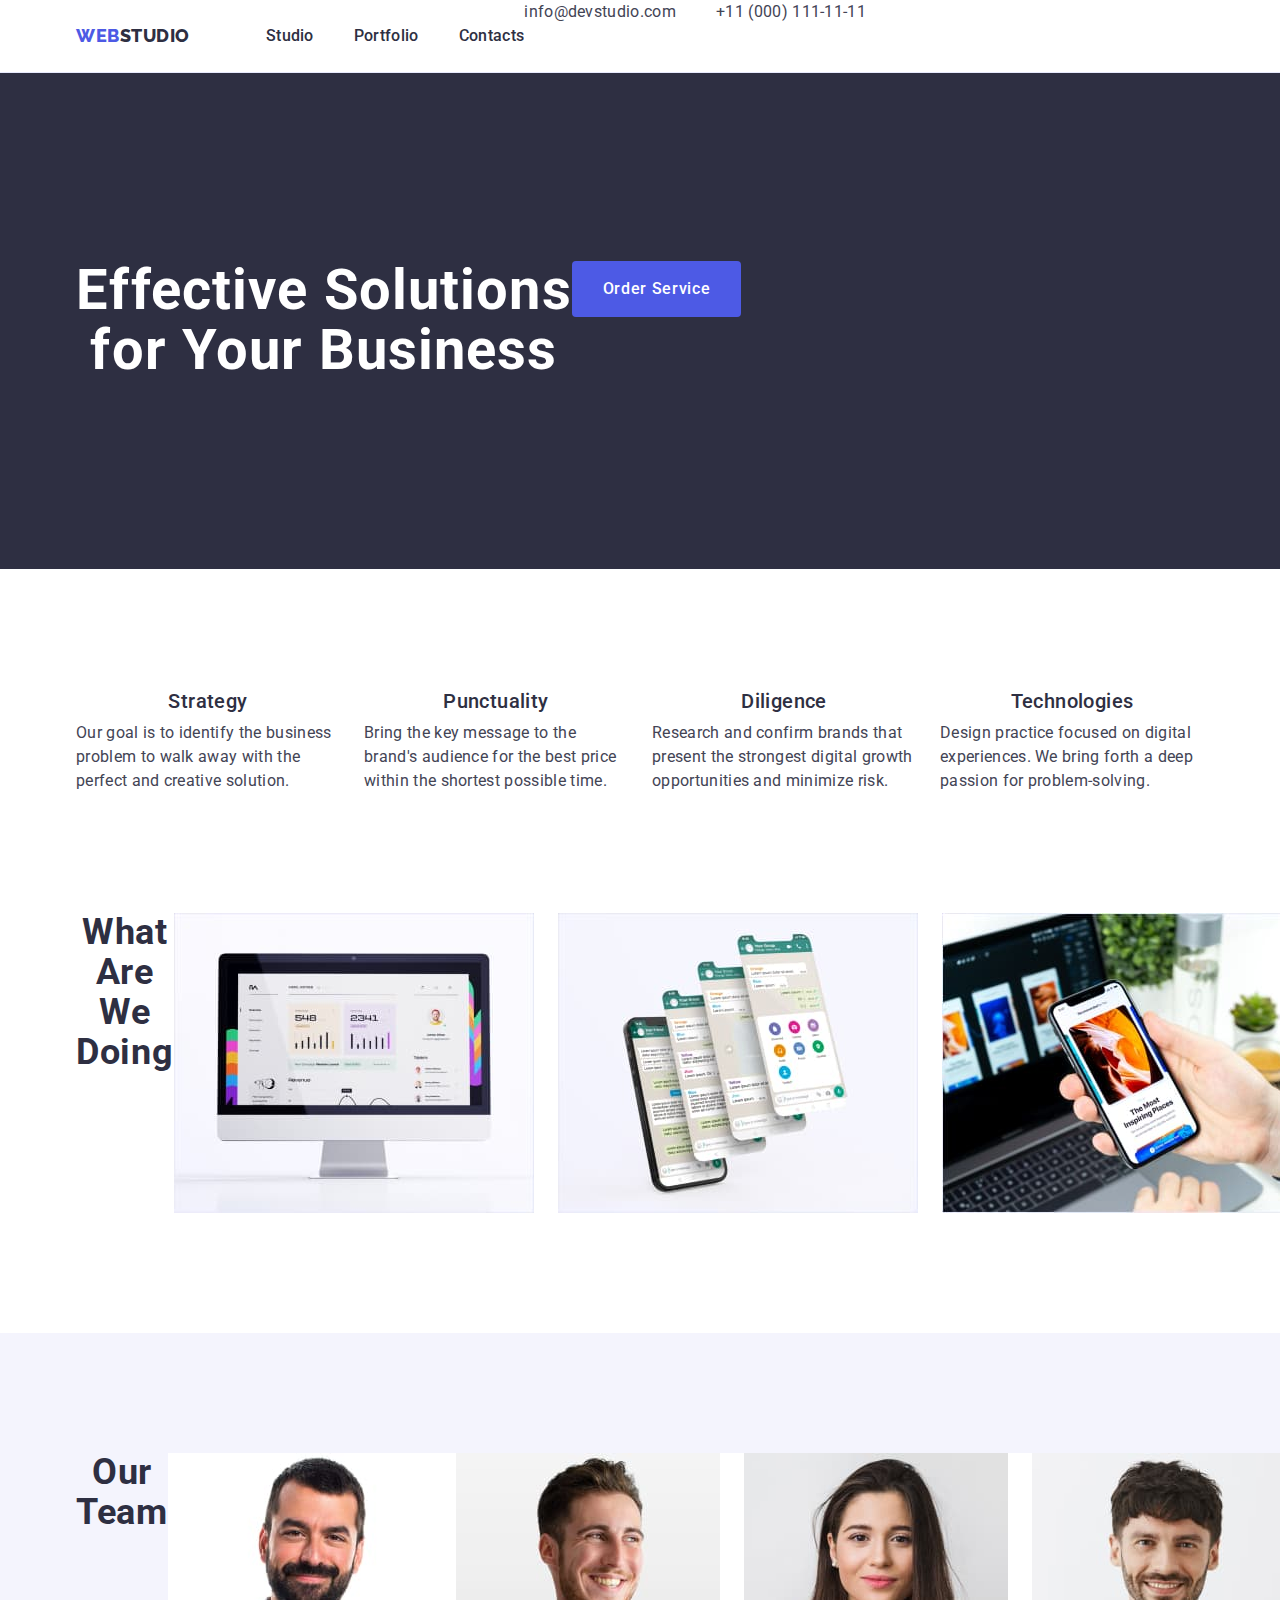
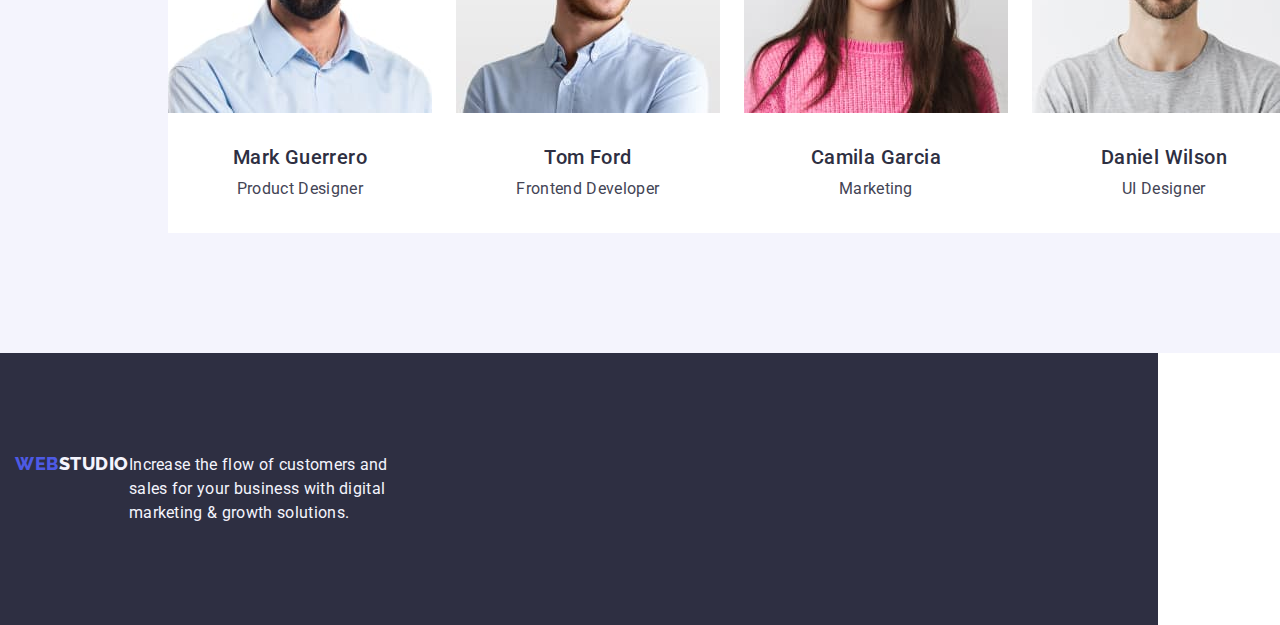
==== commit 98241329: "summary" ====
--- a/index.html
+++ b/index.html
@@ -40,7 +40,7 @@
         </section>
         <section class="first-html">
             <div class="container">
-                <h2 class=".visually-hidden ">/</h2>
+                <h2 class="visually-hidden">/</h2>
                 <ul class="list first-html-list">
                     <li class="first-point-one"><h3 class="third-header">Strategy</h3>
                         <p class="paragraph">Our goal is to identify the business
--- a/css/styles.css
+++ b/css/styles.css
@@ -17,9 +17,20 @@
     margin: 0;
     padding: 0;
 }
+
 .visually-hidden {
-    visibility: hidden;
-}
+    position: absolute;
+    width: 1px;
+    height: 1px;
+    margin: -1px;
+    border: 0;
+    padding: 0;
+    white-space: nowrap;
+    clip-path: inset(100%);
+    clip: rect(0 0 0 0);
+    overflow: hidden;
+}
+
 img {
     display: block;
 }
@@ -32,6 +43,7 @@
 .link {
     text-decoration: none;
     color: var(--SLATE, #434455);
+    display: inline-block;
 }
 
 .container {
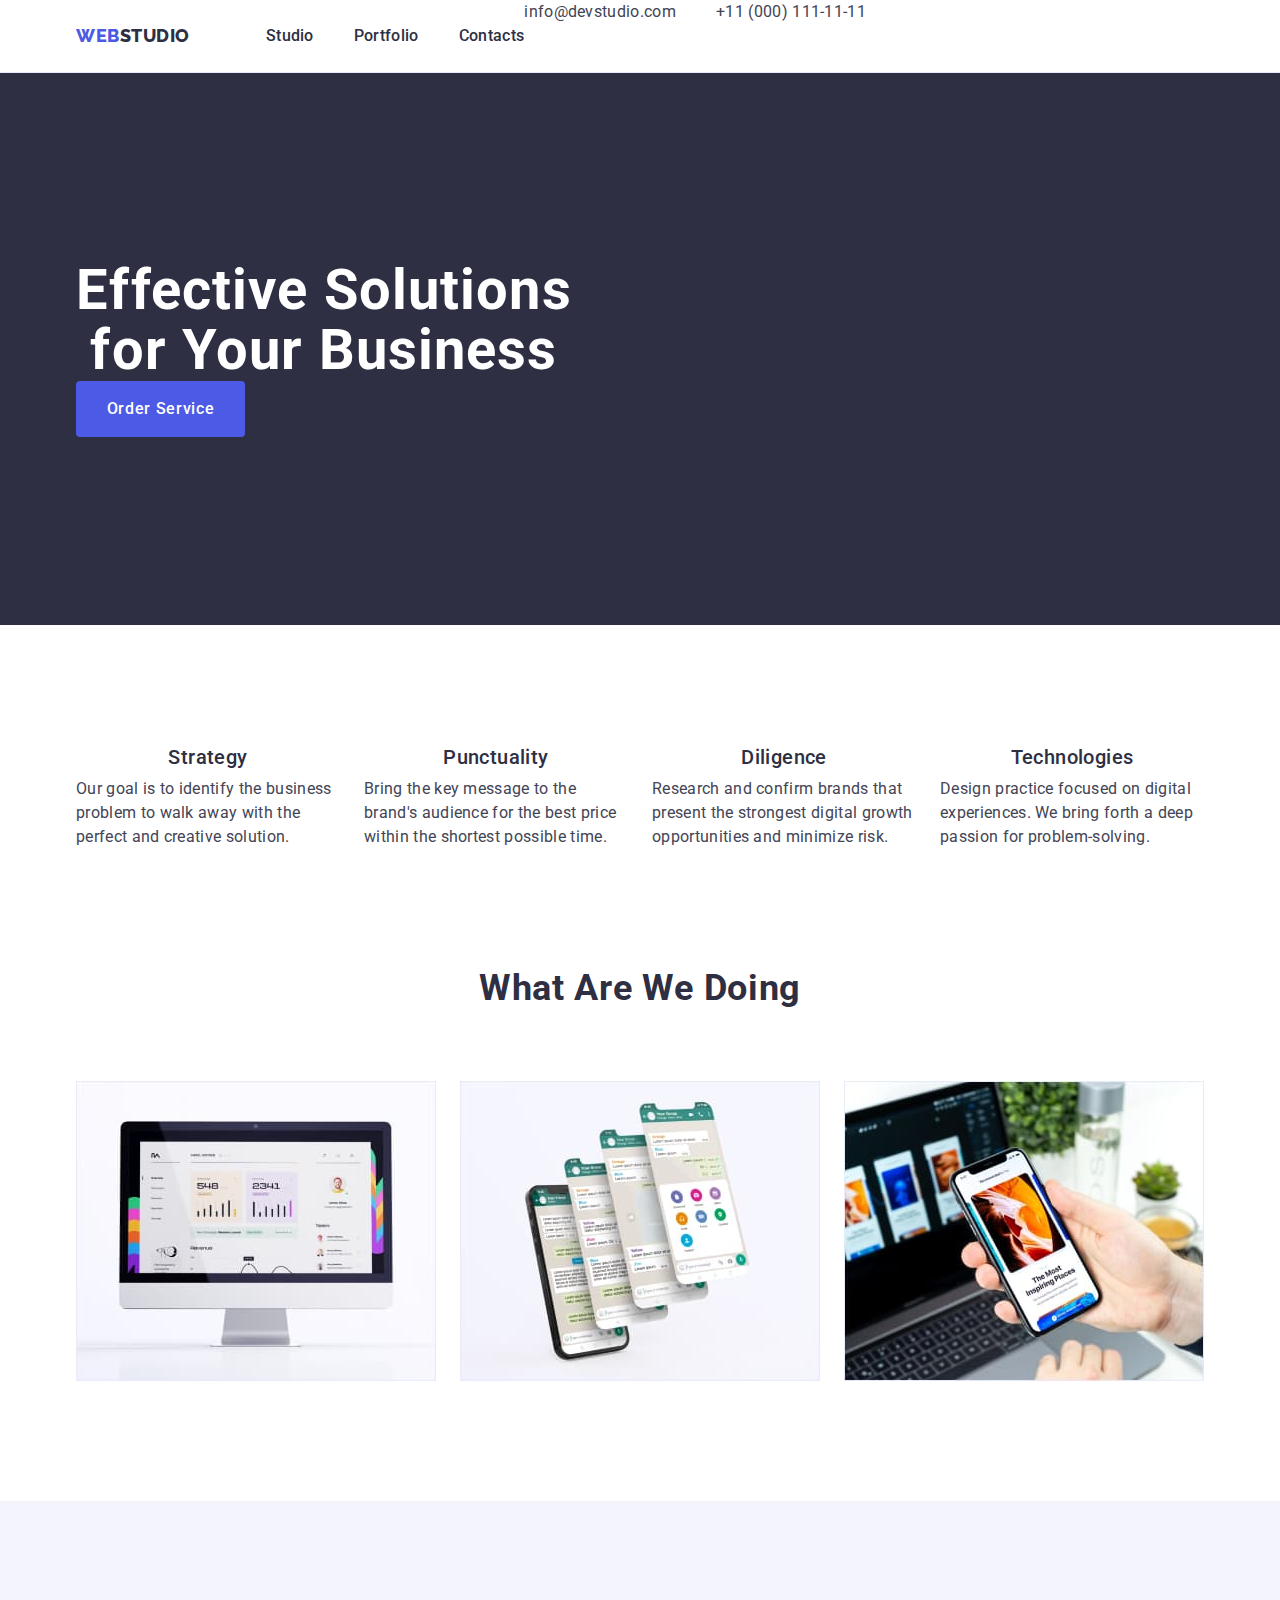
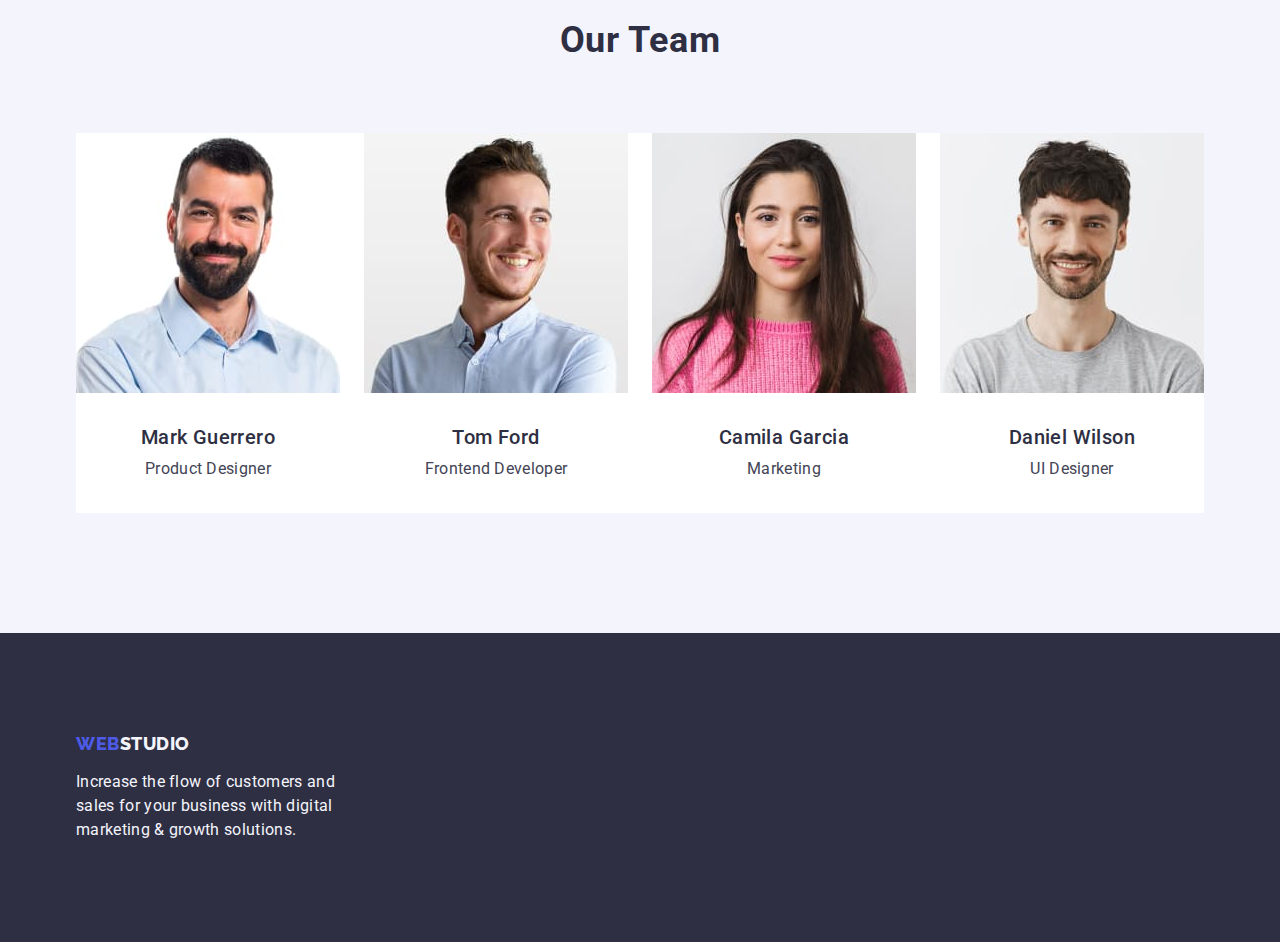
==== commit 55e8c8ef: "summary" ====
--- a/index.html
+++ b/index.html
@@ -14,7 +14,7 @@
 </head>
 <body>
     <header class="header">
-        <div class="container">
+        <div class="container header-container">
             <nav class="navigation">
                 <a class="link nav-logo" href="/">Web<span class="nav-span">Studio</span></a>
                 <ul class="list menu">
--- a/css/styles.css
+++ b/css/styles.css
@@ -43,10 +43,15 @@
 .link {
     text-decoration: none;
     color: var(--SLATE, #434455);
-    display: inline-block;
 }
 
 .container {
+    width: 1158px;
+    margin: 0 auto;
+    padding-left: 15px;
+    padding-right: 15px;
+}
+.header-container{
     display: flex;
     width: 1158px;
     margin: 0 auto;
@@ -370,7 +375,6 @@
 .footer {
     background: var(--NAVY-BLUE, #2E2F42);
     padding: 100px 0;
-    display: inline-block;
 }
 
 .footer-logo {
@@ -393,7 +397,6 @@
     line-height: 1.17;
     letter-spacing: 0.54px;
     text-transform: uppercase;
-    display: inline-block;
 }
 
 .footer-text {
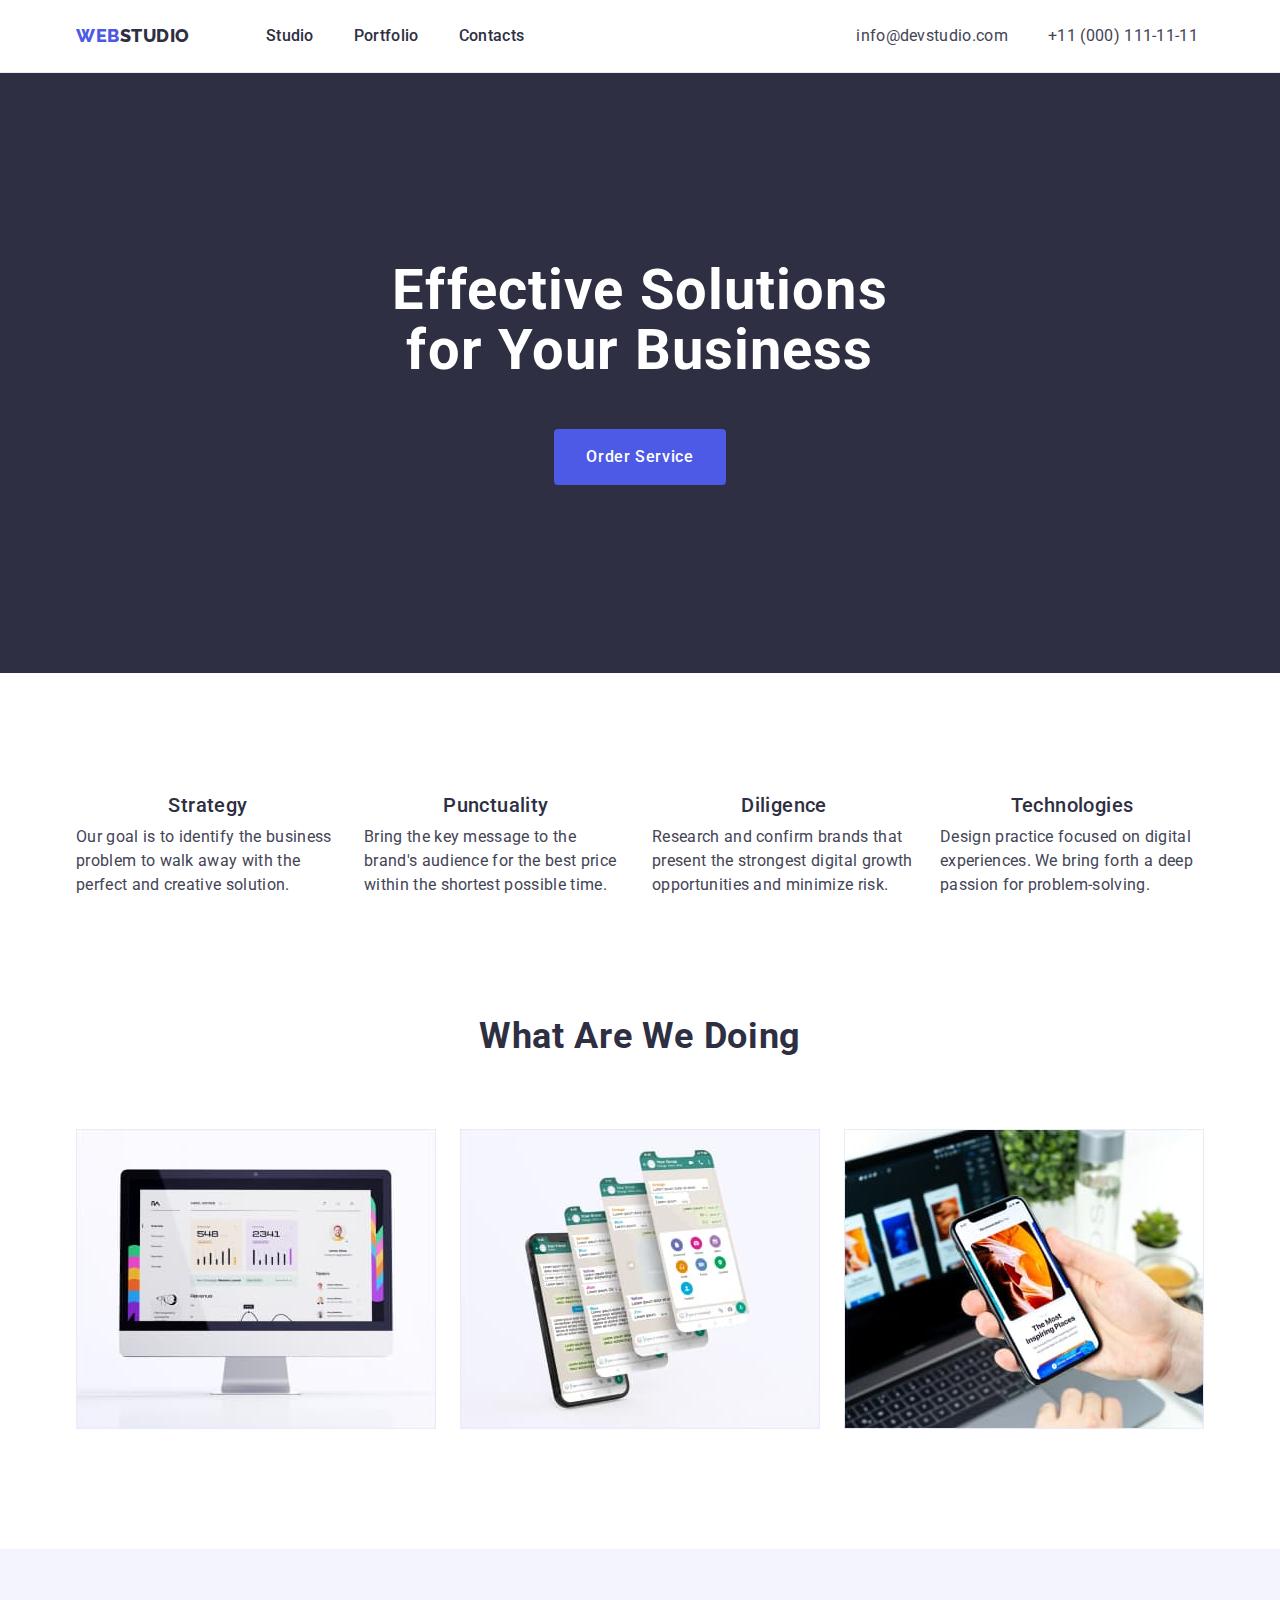
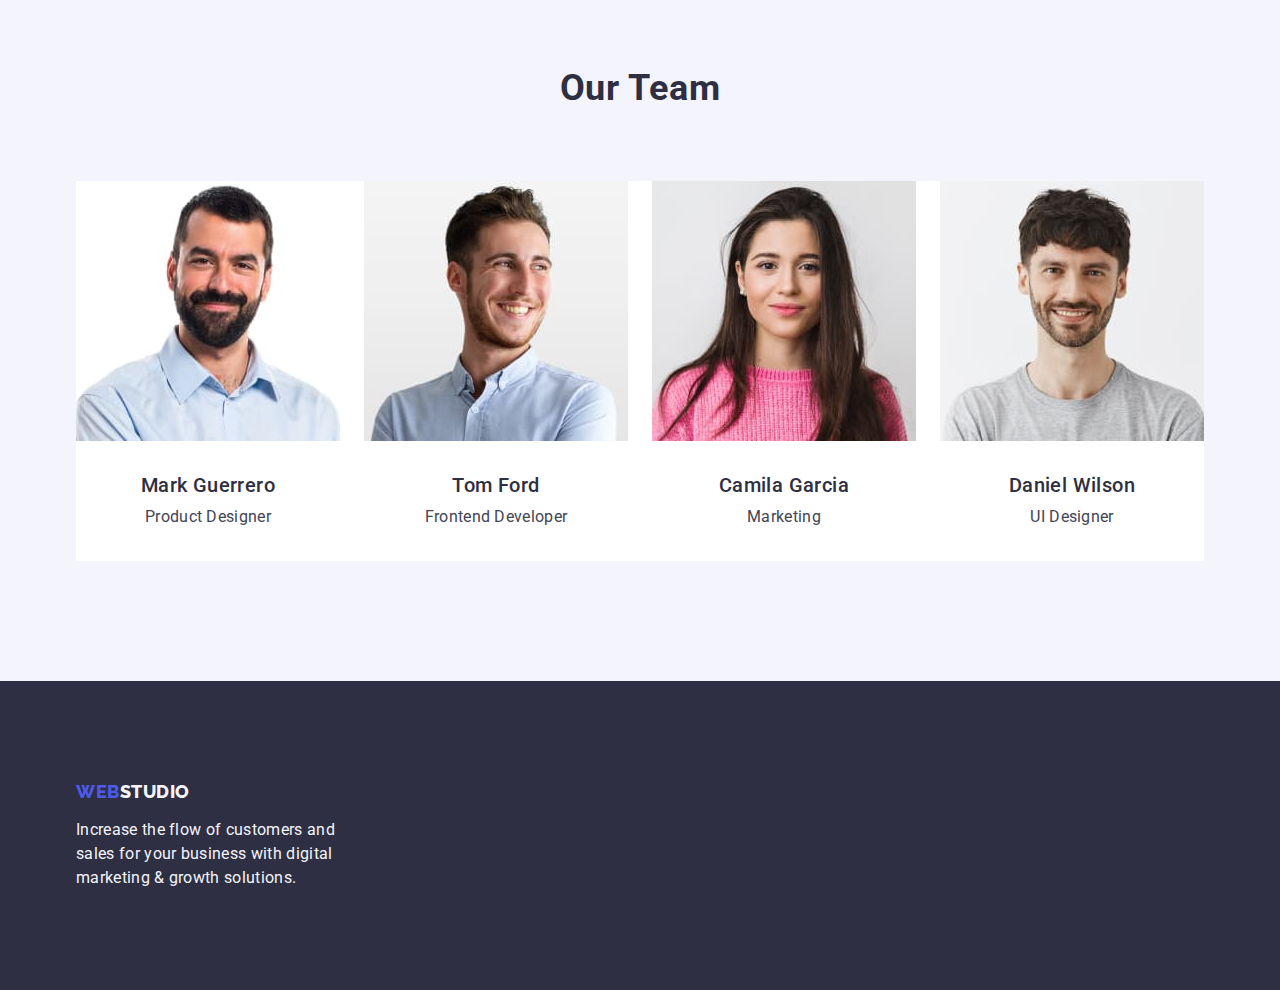
==== commit 40c0a74a: "summary" ====
--- a/index.html
+++ b/index.html
@@ -33,7 +33,7 @@
     </header>
     <main>
         <section class="top-html">
-           <div class="container">
+           <div class="container container-top-html">
                 <h1 class="top-heading">Effective Solutions for Your Business</h1>
                 <button class="interactive order-button" type="button">Order Service</button>
             </div>
--- a/css/styles.css
+++ b/css/styles.css
@@ -55,8 +55,15 @@
     display: flex;
     width: 1158px;
     margin: 0 auto;
-    padding-left: 15px;
-    padding-right: 15px;
+    padding-left: 0 15px;
+    padding-right: 0 15px;
+    text-align: center;
+    
+}
+
+.navigation {
+    display: flex;
+    align-items: center;
 }
 
 .link:hover {
@@ -68,11 +75,13 @@
 }
 .header{
     border-bottom: 1px solid #e7e9fc;
+    
 }
 .address {
     font-style: normal;
     display: flex;
     gap: 40px;
+    margin-left: 332px;
 }
 
 .addresslist{
@@ -87,6 +96,7 @@
     letter-spacing: 0.54px;
     text-transform: uppercase;
     margin-right: 76px;
+    
 }
 
 .nav-span {
@@ -133,6 +143,10 @@
     letter-spacing: 0.32px;
     margin-left: 0;
     margin-right: 0;
+    padding: 24px 0;
+    display: flex;
+    gap: 40px;
+    
 }
 
 .contacts:hover {
@@ -146,6 +160,9 @@
 .top-html {
     background-color: var(--NAVY-BLUE, #2E2F42);
     padding: 188px 0;
+    display: flex;
+    align-items: center;
+
 }
 
 .top-html:focus {
@@ -154,13 +171,16 @@
 
 .top-heading {
     color: var(--WHITE, #FFF);
-    text-align: center;
     font-family: Roboto, sans-serif;
     font-size: 56px;
     font-weight: 700;
     line-height: 107.143%;
     letter-spacing: 1.12px;
     max-width: 496px;
+    text-align: center;
+    margin-left: auto;
+    margin-right: auto;
+    
 }
 
 .order-button {
@@ -177,6 +197,11 @@
     height: 56px;
     border: none;
     border-radius: 4px;
+    margin-left: auto;
+    margin-right: auto;
+    margin-top: 48px;
+    padding: 16px 32px 16px 32px;
+        
 }
 
 .order-button:hover {
@@ -297,6 +322,9 @@
     border: 1px solid #e7e9fc;
     border-top: none;
     padding: 32px 16px;
+}
+.container-top-html{
+    
 }
 .second-html{
     padding-bottom: 120px;
@@ -409,7 +437,4 @@
     max-width: 264px;
 }
 
-.navigation{
-    display: flex;
-    align-items: center;
-}+
